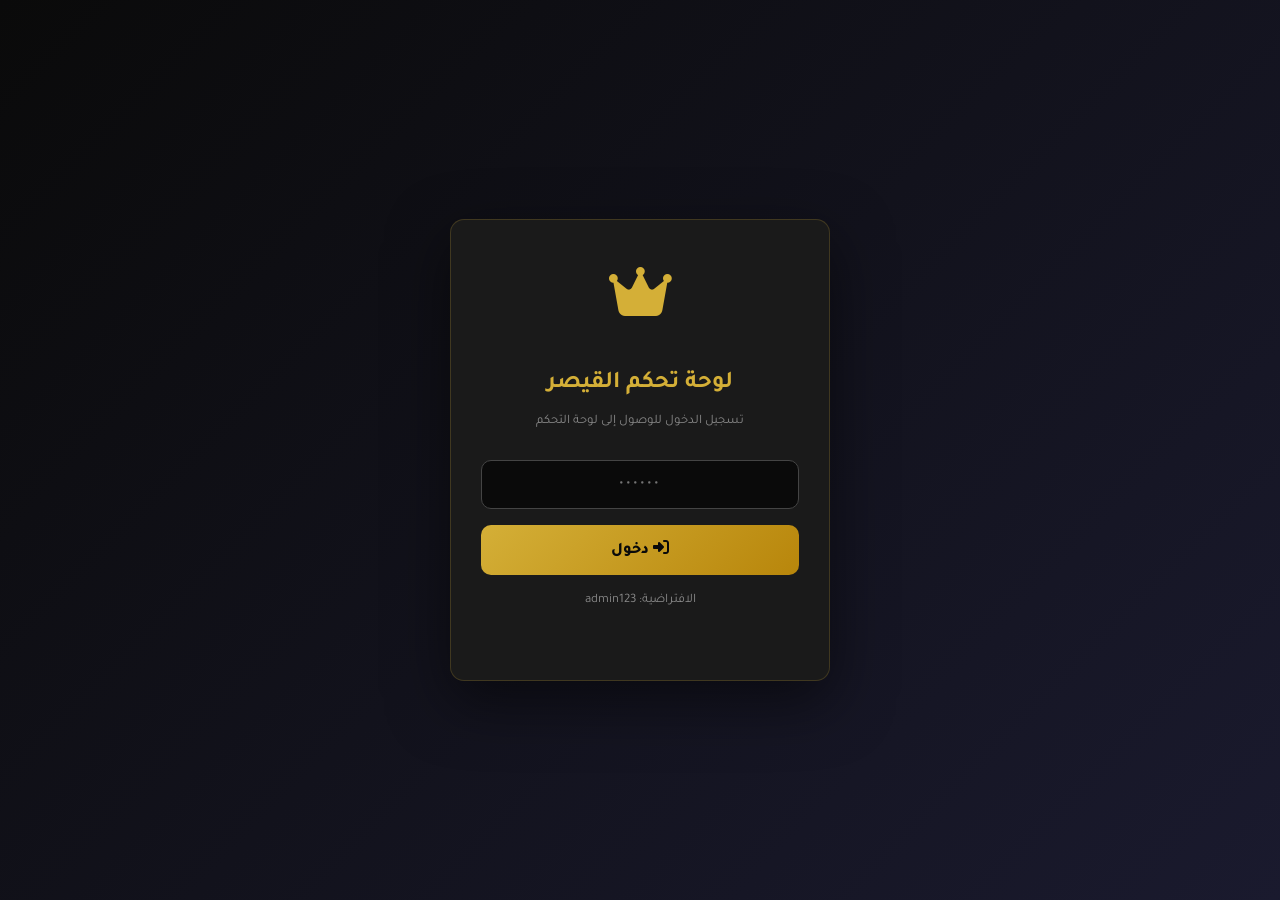
==== admin.html @ a93449b3 "إصلاح مشكلة التحميل والمسارات" ====
<!DOCTYPE html>
<html lang="ar" dir="rtl">
<head>
  <meta charset="UTF-8">
  <meta name="viewport" content="width=device-width, initial-scale=1.0, maximum-scale=1.0, user-scalable=no">
  <meta name="theme-color" content="#0a0a0a">
  <title>لوحة التحكم - مطعم القيصر</title>
  <link href="https://fonts.googleapis.com/css2?family=Tajawal:wght@400;500;700;800;900&display=swap" rel="stylesheet">
  <link rel="stylesheet" href="https://cdnjs.cloudflare.com/ajax/libs/font-awesome/6.5.0/css/all.min.css">
  <style>
    * { margin: 0; padding: 0; box-sizing: border-box; -webkit-tap-highlight-color: transparent; }
    :root { --gold: #D4AF37; --gold-light: #F4D03F; --gold-dark: #B8860B; --black: #0a0a0a; --black-light: #121212; --black-card: #1a1a1a; --black-hover: #1e1e1e; --gray: #888; --gray-dark: #444; --gray-light: #ccc; --white: #f5f5f5; --danger: #e74c3c; --success: #27ae60; --info: #3498db; --radius: 14px; --radius-sm: 10px; --transition: all 0.3s ease; }
    body { font-family: 'Tajawal', sans-serif; background: var(--black); color: var(--white); min-height: 100vh; line-height: 1.6; }

    /* Login */
    .login-screen { position: fixed; inset: 0; background: linear-gradient(135deg, var(--black) 0%, #1a1a2e 100%); display: flex; align-items: center; justify-content: center; z-index: 99999; }
    .login-box { background: var(--black-card); padding: 40px 30px; border-radius: var(--radius); border: 1px solid rgba(212,175,55,0.2); width: 90%; max-width: 380px; text-align: center; box-shadow: 0 20px 60px rgba(0,0,0,0.5); }
    .login-box .logo-icon { font-size: 56px; color: var(--gold); margin-bottom: 16px; }
    .login-box h2 { color: var(--gold); font-size: 24px; margin-bottom: 8px; }
    .login-box p { color: var(--gray); font-size: 13px; margin-bottom: 28px; }
    .login-box input { width: 100%; padding: 14px 16px; border-radius: var(--radius-sm); border: 1px solid var(--gray-dark); background: var(--black); color: var(--white); font-family: inherit; font-size: 16px; margin-bottom: 16px; text-align: center; letter-spacing: 2px; }
    .login-box input:focus { outline: none; border-color: var(--gold); box-shadow: 0 0 0 3px rgba(212,175,55,0.2); }
    .login-box button { width: 100%; padding: 14px; border-radius: var(--radius-sm); background: linear-gradient(135deg, var(--gold), var(--gold-dark)); color: var(--black); border: none; font-family: inherit; font-size: 16px; font-weight: 800; cursor: pointer; transition: var(--transition); }
    .login-box button:hover { transform: translateY(-2px); box-shadow: 0 8px 25px rgba(212,175,55,0.3); }
    .login-error { color: var(--danger); margin-top: 12px; font-size: 13px; display: none; }
    .login-hint { color: var(--gray-dark); font-size: 12px; margin-top: 16px; }

    /* Layout */
    .admin-layout { display: none; }
    .admin-layout.active { display: block; }

    /* Sidebar */
    .sidebar { width: 260px; background: var(--black-light); min-height: 100vh; position: fixed; right: 0; top: 0; z-index: 100; border-left: 1px solid rgba(212,175,55,0.1); overflow-y: auto; transition: transform 0.3s; }
    .sidebar-header { padding: 24px 20px; border-bottom: 1px solid rgba(212,175,55,0.1); display: flex; align-items: center; gap: 12px; }
    .sidebar-header i { font-size: 32px; color: var(--gold); }
    .sidebar-header h3 { color: var(--gold); font-size: 18px; }
    .sidebar-header span { color: var(--gray); font-size: 11px; }
    .sidebar-menu { padding: 12px 0; }
    .sidebar-menu a { display: flex; align-items: center; gap: 12px; padding: 12px 20px; color: var(--gray); text-decoration: none; font-size: 14px; font-weight: 600; border-right: 3px solid transparent; transition: var(--transition); }
    .sidebar-menu a:hover, .sidebar-menu a.active { background: var(--black-card); color: var(--gold); border-right-color: var(--gold); }
    .sidebar-menu a i { width: 22px; text-align: center; }

    /* Main */
    .main-content { margin-right: 260px; min-height: 100vh; }
    .top-bar { background: var(--black-light); padding: 16px 24px; display: flex; align-items: center; justify-content: space-between; border-bottom: 1px solid rgba(212,175,55,0.1); position: sticky; top: 0; z-index: 50; }
    .top-bar h1 { font-size: 20px; color: var(--gold); display: flex; align-items: center; gap: 10px; }
    .top-actions { display: flex; gap: 8px; }
    .top-actions button { width: 38px; height: 38px; border-radius: 10px; background: var(--black-card); border: 1px solid var(--gray-dark); color: var(--gray); font-size: 15px; cursor: pointer; transition: var(--transition); display: flex; align-items: center; justify-content: center; }
    .top-actions button:hover { border-color: var(--gold); color: var(--gold); }
    .mobile-toggle { display: none; }
    .content-area { padding: 24px; max-width: 1000px; }

    /* Stats */
    .stats-grid { display: grid; grid-template-columns: repeat(auto-fit, minmax(180px, 1fr)); gap: 16px; margin-bottom: 24px; }
    .stat-card { background: var(--black-card); border-radius: var(--radius); padding: 20px; border: 1px solid rgba(212,175,55,0.08); display: flex; align-items: center; gap: 14px; }
    .stat-icon { width: 48px; height: 48px; border-radius: 12px; display: flex; align-items: center; justify-content: center; font-size: 22px; }
    .stat-icon.gold { background: rgba(212,175,55,0.1); color: var(--gold); }
    .stat-icon.green { background: rgba(39,174,96,0.1); color: var(--success); }
    .stat-icon.blue { background: rgba(52,152,219,0.1); color: var(--info); }
    .stat-icon.red { background: rgba(231,76,60,0.1); color: var(--danger); }
    .stat-info h4 { font-size: 12px; color: var(--gray); font-weight: 500; }
    .stat-info p { font-size: 26px; font-weight: 800; color: var(--white); }

    /* Panels */
    .panel { background: var(--black-card); border-radius: var(--radius); border: 1px solid rgba(212,175,55,0.08); margin-bottom: 20px; overflow: hidden; }
    .panel-header { padding: 18px 20px; border-bottom: 1px solid rgba(212,175,55,0.1); display: flex; align-items: center; justify-content: space-between; }
    .panel-header h3 { font-size: 16px; font-weight: 800; color: var(--gold); display: flex; align-items: center; gap: 10px; }
    .panel-body { padding: 20px; }

    /* Buttons */
    .btn { padding: 10px 20px; border-radius: var(--radius-sm); font-family: inherit; font-size: 14px; font-weight: 700; cursor: pointer; border: none; display: inline-flex; align-items: center; gap: 8px; transition: var(--transition); }
    .btn-gold { background: linear-gradient(135deg, var(--gold), var(--gold-dark)); color: var(--black); }
    .btn-gold:hover { transform: translateY(-2px); box-shadow: 0 8px 20px rgba(212,175,55,0.3); }
    .btn-dark { background: var(--black-hover); color: var(--white); border: 1px solid var(--gray-dark); }
    .btn-dark:hover { border-color: var(--gold); color: var(--gold); }
    .btn-danger { background: rgba(231,76,60,0.15); color: var(--danger); }
    .btn-danger:hover { background: var(--danger); color: var(--white); }
    .btn-sm { padding: 8px 14px; font-size: 13px; }

    /* Forms */
    .form-group { margin-bottom: 16px; }
    .form-group label { display: block; font-size: 12px; font-weight: 700; color: var(--gold); margin-bottom: 6px; }
    .form-group input, .form-group textarea, .form-group select {
      width: 100%; padding: 12px 14px; border-radius: var(--radius-sm); border: 1px solid var(--gray-dark);
      background: var(--black); color: var(--white); font-family: inherit; font-size: 14px; transition: var(--transition);
    }
    .form-group input:focus, .form-group textarea:focus, .form-group select:focus { outline: none; border-color: var(--gold); box-shadow: 0 0 0 3px rgba(212,175,55,0.15); }
    .form-group textarea { min-height: 80px; resize: vertical; }
    .form-row { display: grid; grid-template-columns: 1fr 1fr; gap: 14px; }

    /* Tables */
    .table-wrap { overflow-x: auto; }
    table { width: 100%; border-collapse: collapse; }
    th, td { padding: 12px 14px; text-align: right; border-bottom: 1px solid rgba(212,175,55,0.08); font-size: 13px; }
    th { background: var(--black-hover); color: var(--gold); font-weight: 700; font-size: 12px; text-transform: uppercase; }
    tr:hover td { background: rgba(212,175,55,0.03); }
    .item-img { width: 40px; height: 40px; border-radius: 8px; background: var(--black-hover); display: flex; align-items: center; justify-content: center; color: var(--gray-dark); }
    .badge { padding: 3px 10px; border-radius: 20px; font-size: 11px; font-weight: 700; }
    .badge-on { background: rgba(39,174,96,0.15); color: var(--success); }
    .badge-off { background: rgba(231,76,60,0.15); color: var(--danger); }

    /* Tabs */
    .tabs { display: flex; gap: 4px; border-bottom: 1px solid var(--gray-dark); margin-bottom: 20px; }
    .tab-btn { padding: 10px 20px; background: none; border: none; font-family: inherit; font-size: 14px; font-weight: 700; color: var(--gray); cursor: pointer; border-bottom: 2px solid transparent; margin-bottom: -1px; transition: var(--transition); }
    .tab-btn.active { color: var(--gold); border-bottom-color: var(--gold); }
    .tab-content { display: none; }
    .tab-content.active { display: block; }

    /* Toggle */
    .toggle-wrap { display: flex; align-items: center; gap: 10px; }
    .toggle { width: 44px; height: 24px; background: var(--gray-dark); border-radius: 12px; position: relative; cursor: pointer; transition: var(--transition); }
    .toggle::after { content: ''; position: absolute; width: 20px; height: 20px; background: var(--white); border-radius: 50%; top: 2px; right: 2px; transition: var(--transition); }
    .toggle.active { background: var(--success); }
    .toggle.active::after { right: 22px; }

    /* Modal */
    .modal-overlay { position: fixed; inset: 0; background: rgba(0,0,0,0.8); backdrop-filter: blur(4px); z-index: 200; display: none; align-items: center; justify-content: center; padding: 20px; }
    .modal-overlay.active { display: flex; }
    .modal-box { background: var(--black-card); border-radius: var(--radius); width: 90%; max-width: 550px; max-height: 90vh; overflow-y: auto; border: 1px solid rgba(212,175,55,0.15); animation: modalIn 0.3s ease; }
    @keyframes modalIn { from { transform: scale(0.95); opacity: 0; } to { transform: scale(1); opacity: 1; } }
    .modal-header { padding: 18px 20px; border-bottom: 1px solid rgba(212,175,55,0.1); display: flex; align-items: center; justify-content: space-between; }
    .modal-header h3 { font-size: 16px; color: var(--gold); }
    .modal-close { background: none; border: none; color: var(--gray); font-size: 18px; cursor: pointer; }
    .modal-body { padding: 20px; }
    .modal-footer { padding: 16px 20px; border-top: 1px solid rgba(212,175,55,0.1); display: flex; justify-content: flex-end; gap: 10px; }

    /* Search */
    .search-box { position: relative; margin-bottom: 16px; }
    .search-box input { width: 100%; padding: 12px 14px 12px 40px; border-radius: var(--radius-sm); border: 1px solid var(--gray-dark); background: var(--black); color: var(--white); font-family: inherit; font-size: 14px; }
    .search-box i { position: absolute; left: 14px; top: 50%; transform: translateY(-50%); color: var(--gray-dark); }

    /* Toast */
    .toast-container { position: fixed; top: 20px; left: 20px; right: 20px; z-index: 9999; display: flex; flex-direction: column; gap: 8px; }
    .toast { background: var(--black-card); border: 1px solid var(--gold); border-radius: var(--radius-sm); padding: 14px 18px; display: flex; align-items: center; gap: 10px; font-size: 14px; font-weight: 600; animation: toastIn 0.3s ease; }
    .toast.error { border-color: var(--danger); }
    .toast.success { border-color: var(--success); }
    @keyframes toastIn { from { transform: translateY(-20px); opacity: 0; } to { transform: translateY(0); opacity: 1; } }

    /* Empty */
    .empty-state { text-align: center; padding: 50px 20px; color: var(--gray-dark); }
    .empty-state i { font-size: 48px; margin-bottom: 12px; }

    /* Responsive */
    @media (max-width: 768px) {
      .sidebar { transform: translateX(100%); }
      .sidebar.open { transform: translateX(0); }
      .main-content { margin-right: 0; }
      .mobile-toggle { display: flex; }
      .form-row { grid-template-columns: 1fr; }
      .stats-grid { grid-template-columns: 1fr 1fr; }
      .content-area { padding: 16px; }
    }
  </style>
</head>
<body>
  <!-- Login -->
  <div class="login-screen" id="loginScreen">
    <div class="login-box">
      <div class="logo-icon"><i class="fas fa-crown"></i></div>
      <h2>لوحة تحكم القيصر</h2>
      <p>تسجيل الدخول للوصول إلى لوحة التحكم</p>
      <input type="password" id="adminPassword" placeholder="••••••" onkeypress="if(event.key==='Enter')doLogin()">
      <button onclick="doLogin()"><i class="fas fa-sign-in-alt"></i> دخول</button>
      <p class="login-error" id="loginError">كلمة المرور غير صحيحة</p>
      <p class="login-hint">الافتراضية: admin123</p>
    </div>
  </div>

  <!-- Admin Layout -->
  <div class="admin-layout" id="adminLayout">
    <aside class="sidebar" id="sidebar">
      <div class="sidebar-header">
        <i class="fas fa-crown"></i>
        <div>
          <h3>القيصر</h3>
          <span>لوحة التحكم</span>
        </div>
      </div>
      <nav class="sidebar-menu">
        <a href="#" class="active" onclick="showSection('dashboard', this)"><i class="fas fa-tachometer-alt"></i> الرئيسية</a>
        <a href="#" onclick="showSection('menu', this)"><i class="fas fa-utensils"></i> إدارة القائمة</a>
        <a href="#" onclick="showSection('categories', this)"><i class="fas fa-tags"></i> التصنيفات</a>
        <a href="#" onclick="showSection('offers', this)"><i class="fas fa-fire"></i> العروض</a>
        <a href="#" onclick="showSection('zones', this)"><i class="fas fa-map-marker-alt"></i> المناطق والتوصيل</a>
        <a href="#" onclick="showSection('settings', this)"><i class="fas fa-cog"></i> إعدادات الموقع</a>
        <a href="./index.html" target="_blank"><i class="fas fa-eye"></i> معاينة الموقع</a>
        <a href="#" onclick="logout()" style="color:var(--danger)"><i class="fas fa-sign-out-alt"></i> تسجيل الخروج</a>
      </nav>
    </aside>

    <main class="main-content">
      <div class="top-bar">
        <h1 id="page-title"><i class="fas fa-tachometer-alt"></i> لوحة التحكم</h1>
        <div class="top-actions">
          <button class="mobile-toggle" onclick="toggleSidebar()"><i class="fas fa-bars"></i></button>
          <button onclick="exportData()" title="تصدير"><i class="fas fa-download"></i></button>
          <button onclick="importData()" title="استيراد"><i class="fas fa-upload"></i></button>
          <button onclick="resetData()" title="إعادة تعيين"><i class="fas fa-redo"></i></button>
        </div>
      </div>

      <div class="content-area">
        <!-- Dashboard -->
        <div id="dashboard-section" class="section-content">
          <div class="stats-grid">
            <div class="stat-card"><div class="stat-icon gold"><i class="fas fa-utensils"></i></div><div class="stat-info"><h4>الأصناف</h4><p id="stat-items">0</p></div></div>
            <div class="stat-card"><div class="stat-icon green"><i class="fas fa-tags"></i></div><div class="stat-info"><h4>التصنيفات</h4><p id="stat-cats">0</p></div></div>
            <div class="stat-card"><div class="stat-icon blue"><i class="fas fa-fire"></i></div><div class="stat-info"><h4>العروض</h4><p id="stat-offers">0</p></div></div>
            <div class="stat-card"><div class="stat-icon red"><i class="fas fa-map-marker-alt"></i></div><div class="stat-info"><h4>المناطق</h4><p id="stat-zones">0</p></div></div>
          </div>
          <div class="panel">
            <div class="panel-header"><h3><i class="fas fa-info-circle"></i> معلومات سريعة</h3></div>
            <div class="panel-body">
              <p style="color:var(--gray-light);line-height:2">
                مرحباً بك في لوحة تحكم <strong style="color:var(--gold)">مطعم القيصر</strong>! 👑<br><br>
                • أضف أصنافك مع الصور والأسعار<br>
                • حدد مناطق التوصيل وكلفتها<br>
                • أنشئ عروضاً خاصة للزبائن<br>
                • صدر نسخة احتياطية قبل أي تعديل كبير<br><br>
                <span style="color:var(--gray);font-size:12px">جميع البيانات تُحفظ في المتصفح (localStorage)</span>
              </p>
            </div>
          </div>
        </div>

        <!-- Menu -->
        <div id="menu-section" class="section-content" style="display:none">
          <div class="panel">
            <div class="panel-header">
              <h3><i class="fas fa-utensils"></i> إدارة القائمة</h3>
              <button class="btn btn-gold btn-sm" onclick="openItemModal()"><i class="fas fa-plus"></i> إضافة صنف</button>
            </div>
            <div class="panel-body">
              <div class="search-box"><i class="fas fa-search"></i><input type="text" id="menuSearch" placeholder="ابحث في القائمة..." oninput="renderMenuTable()"></div>
              <div class="table-wrap"><table><thead><tr><th>#</th><th>الصورة</th><th>الاسم</th><th>التصنيف</th><th>السعر</th><th>الحالة</th><th>الإجراءات</th></tr></thead><tbody id="menuTableBody"></tbody></table></div>
              <div class="empty-state" id="menuEmpty" style="display:none"><i class="fas fa-utensils"></i><h4>لا توجد أصناف</h4><p>اضغط "إضافة صنف" لبدء القائمة</p></div>
            </div>
          </div>
        </div>

        <!-- Categories -->
        <div id="categories-section" class="section-content" style="display:none">
          <div class="panel">
            <div class="panel-header">
              <h3><i class="fas fa-tags"></i> التصنيفات</h3>
              <button class="btn btn-gold btn-sm" onclick="openCategoryModal()"><i class="fas fa-plus"></i> إضافة</button>
            </div>
            <div class="panel-body">
              <div class="table-wrap"><table><thead><tr><th>#</th><th>الاسم</th><th>الأيقونة</th><th>الأصناف</th><th>الإجراءات</th></tr></thead><tbody id="categoriesTableBody"></tbody></table></div>
            </div>
          </div>
        </div>

        <!-- Offers -->
        <div id="offers-section" class="section-content" style="display:none">
          <div class="panel">
            <div class="panel-header">
              <h3><i class="fas fa-fire"></i> العروض الخاصة</h3>
              <button class="btn btn-gold btn-sm" onclick="openOfferModal()"><i class="fas fa-plus"></i> إضافة عرض</button>
            </div>
            <div class="panel-body">
              <div class="table-wrap"><table><thead><tr><th>#</th><th>الصورة</th><th>العنوان</th><th>السعر</th><th>الحالة</th><th>الإجراءات</th></tr></thead><tbody id="offersTableBody"></tbody></table></div>
              <div class="empty-state" id="offersEmpty" style="display:none"><i class="fas fa-fire"></i><h4>لا توجد عروض</h4></div>
            </div>
          </div>
        </div>

        <!-- Zones -->
        <div id="zones-section" class="section-content" style="display:none">
          <div class="panel">
            <div class="panel-header">
              <h3><i class="fas fa-map-marker-alt"></i> مناطق التوصيل</h3>
              <button class="btn btn-gold btn-sm" onclick="openZoneModal()"><i class="fas fa-plus"></i> إضافة منطقة</button>
            </div>
            <div class="panel-body">
              <div class="form-group" style="margin-bottom:20px">
                <label>حالة التوصيل</label>
                <div class="toggle-wrap">
                  <div class="toggle" id="deliveryToggleBtn" onclick="toggleDelivery()"></div>
                  <span id="deliveryStatusText">التفعيل/الإيقاف</span>
                </div>
              </div>
              <div class="table-wrap"><table><thead><tr><th>#</th><th>المنطقة</th><th>كلفة التوصيل</th><th>الإجراءات</th></tr></thead><tbody id="zonesTableBody"></tbody></table></div>
            </div>
          </div>
        </div>

        <!-- Settings -->
        <div id="settings-section" class="section-content" style="display:none">
          <div class="panel">
            <div class="panel-header"><h3><i class="fas fa-cog"></i> إعدادات الموقع</h3></div>
            <div class="panel-body">
              <div class="tabs">
                <button class="tab-btn active" onclick="showTab('general', this)">عام</button>
                <button class="tab-btn" onclick="showTab('contact', this)">التواصل</button>
                <button class="tab-btn" onclick="showTab('social', this)">مواقع التواصل</button>
                <button class="tab-btn" onclick="showTab('security', this)">الأمان</button>
              </div>
              <div id="tab-general" class="tab-content active">
                <div class="form-row">
                  <div class="form-group"><label>اسم المطعم</label><input type="text" id="site-name"></div>
                  <div class="form-group"><label>العنوان الفرعي</label><input type="text" id="site-subtitle"></div>
                </div>
                <div class="form-group"><label>وصف المطعم</label><textarea id="site-desc"></textarea></div>
                <div class="form-group"><label>نص شريط التنبيه</label><input type="text" id="site-alert"></div>
                <div class="form-row">
                  <div class="form-group"><label>العنوان</label><input type="text" id="site-address"></div>
                  <div class="form-group"><label>ساعات العمل</label><input type="text" id="site-hours"></div>
                </div>
              </div>
              <div id="tab-contact" class="tab-content">
                <div class="form-row">
                  <div class="form-group"><label>رقم الهاتف</label><input type="tel" id="site-phone"></div>
                  <div class="form-group"><label>رقم واتساب</label><input type="tel" id="site-whatsapp"></div>
                </div>
                <div class="form-group"><label>رقم ثانوي</label><input type="tel" id="site-phone2"></div>
                <div class="form-group"><label>البريد الإلكتروني</label><input type="email" id="site-email"></div>
              </div>
              <div id="tab-social" class="tab-content">
                <div class="form-group"><label><i class="fab fa-facebook"></i> فيسبوك</label><input type="url" id="social-facebook"></div>
                <div class="form-group"><label><i class="fab fa-instagram"></i> انستغرام</label><input type="url" id="social-instagram"></div>
                <div class="form-group"><label><i class="fab fa-twitter"></i> تويتر</label><input type="url" id="social-twitter"></div>
                <div class="form-group"><label><i class="fab fa-tiktok"></i> تيك توك</label><input type="url" id="social-tiktok"></div>
                <div class="form-group"><label><i class="fab fa-snapchat"></i> سناب شات</label><input type="url" id="social-snapchat"></div>
                <div class="form-group"><label><i class="fab fa-youtube"></i> يوتيوب</label><input type="url" id="social-youtube"></div>
              </div>
              <div id="tab-security" class="tab-content">
                <div class="form-group"><label>تغيير كلمة المرور</label><input type="password" id="new-password" placeholder="كلمة المرور الجديدة"></div>
                <div class="form-group"><label>تأكيد كلمة المرور</label><input type="password" id="confirm-password" placeholder="تأكيد كلمة المرور"></div>
              </div>
              <div style="margin-top:20px"><button class="btn btn-gold" onclick="saveSettings()"><i class="fas fa-save"></i> حفظ الإعدادات</button></div>
            </div>
          </div>
        </div>
      </div>
    </main>
  </div>

  <!-- Item Modal -->
  <div class="modal-overlay" id="itemModal">
    <div class="modal-box">
      <div class="modal-header"><h3 id="itemModalTitle"><i class="fas fa-plus"></i> إضافة صنف</h3><button class="modal-close" onclick="closeItemModal()"><i class="fas fa-times"></i></button></div>
      <div class="modal-body">
        <input type="hidden" id="item-id">
        <div class="form-row">
          <div class="form-group"><label>اسم الصنف *</label><input type="text" id="item-name"></div>
          <div class="form-group"><label>السعر (ل.س) *</label><input type="number" id="item-price" min="0"></div>
        </div>
        <div class="form-group"><label>التصنيف *</label><select id="item-category"><option value="">اختر التصنيف</option></select></div>
        <div class="form-group"><label>الوصف</label><textarea id="item-desc"></textarea></div>
        <div class="form-group"><label>رابط الصورة</label><input type="text" id="item-image" placeholder="images/dish.jpg أو رابط URL"></div>
        <div class="form-group"><label class="toggle-wrap"><div class="toggle active" id="item-active-toggle" onclick="this.classList.toggle('active')"></div><span>متاح للبيع</span></label></div>
      </div>
      <div class="modal-footer"><button class="btn btn-dark" onclick="closeItemModal()">إلغاء</button><button class="btn btn-gold" onclick="saveItem()"><i class="fas fa-save"></i> حفظ</button></div>
    </div>
  </div>

  <!-- Category Modal -->
  <div class="modal-overlay" id="categoryModal">
    <div class="modal-box" style="max-width:420px">
      <div class="modal-header"><h3 id="catModalTitle"><i class="fas fa-plus"></i> إضافة تصنيف</h3><button class="modal-close" onclick="closeCategoryModal()"><i class="fas fa-times"></i></button></div>
      <div class="modal-body">
        <input type="hidden" id="cat-id">
        <div class="form-group"><label>اسم التصنيف *</label><input type="text" id="cat-name"></div>
        <div class="form-group"><label>أيقونة FontAwesome</label><input type="text" id="cat-icon" placeholder="مثال: fa-utensils"></div>
      </div>
      <div class="modal-footer"><button class="btn btn-dark" onclick="closeCategoryModal()">إلغاء</button><button class="btn btn-gold" onclick="saveCategory()"><i class="fas fa-save"></i> حفظ</button></div>
    </div>
  </div>

  <!-- Offer Modal -->
  <div class="modal-overlay" id="offerModal">
    <div class="modal-box">
      <div class="modal-header"><h3 id="offerModalTitle"><i class="fas fa-plus"></i> إضافة عرض</h3><button class="modal-close" onclick="closeOfferModal()"><i class="fas fa-times"></i></button></div>
      <div class="modal-body">
        <input type="hidden" id="offer-id">
        <div class="form-group"><label>عنوان العرض *</label><input type="text" id="offer-title"></div>
        <div class="form-group"><label>الوصف</label><textarea id="offer-desc"></textarea></div>
        <div class="form-row">
          <div class="form-group"><label>السعر الجديد (ل.س) *</label><input type="number" id="offer-price" min="0"></div>
          <div class="form-group"><label>السعر القديم</label><input type="number" id="offer-oldprice" min="0"></div>
        </div>
        <div class="form-group"><label>رابط الصورة</label><input type="text" id="offer-image"></div>
        <div class="form-group"><label class="toggle-wrap"><div class="toggle active" id="offer-active-toggle" onclick="this.classList.toggle('active')"></div><span>عرض نشط</span></label></div>
      </div>
      <div class="modal-footer"><button class="btn btn-dark" onclick="closeOfferModal()">إلغاء</button><button class="btn btn-gold" onclick="saveOffer()"><i class="fas fa-save"></i> حفظ</button></div>
    </div>
  </div>

  <!-- Zone Modal -->
  <div class="modal-overlay" id="zoneModal">
    <div class="modal-box" style="max-width:420px">
      <div class="modal-header"><h3 id="zoneModalTitle"><i class="fas fa-plus"></i> إضافة منطقة</h3><button class="modal-close" onclick="closeZoneModal()"><i class="fas fa-times"></i></button></div>
      <div class="modal-body">
        <input type="hidden" id="zone-id">
        <div class="form-group"><label>اسم المنطقة *</label><input type="text" id="zone-name"></div>
        <div class="form-group"><label>كلفة التوصيل (ل.س) *</label><input type="number" id="zone-fee" min="0"></div>
      </div>
      <div class="modal-footer"><button class="btn btn-dark" onclick="closeZoneModal()">إلغاء</button><button class="btn btn-gold" onclick="saveZone()"><i class="fas fa-save"></i> حفظ</button></div>
    </div>
  </div>

  <div class="toast-container" id="toastContainer"></div>
  <script src="./js/admin.js"></script>
</body>
</html>
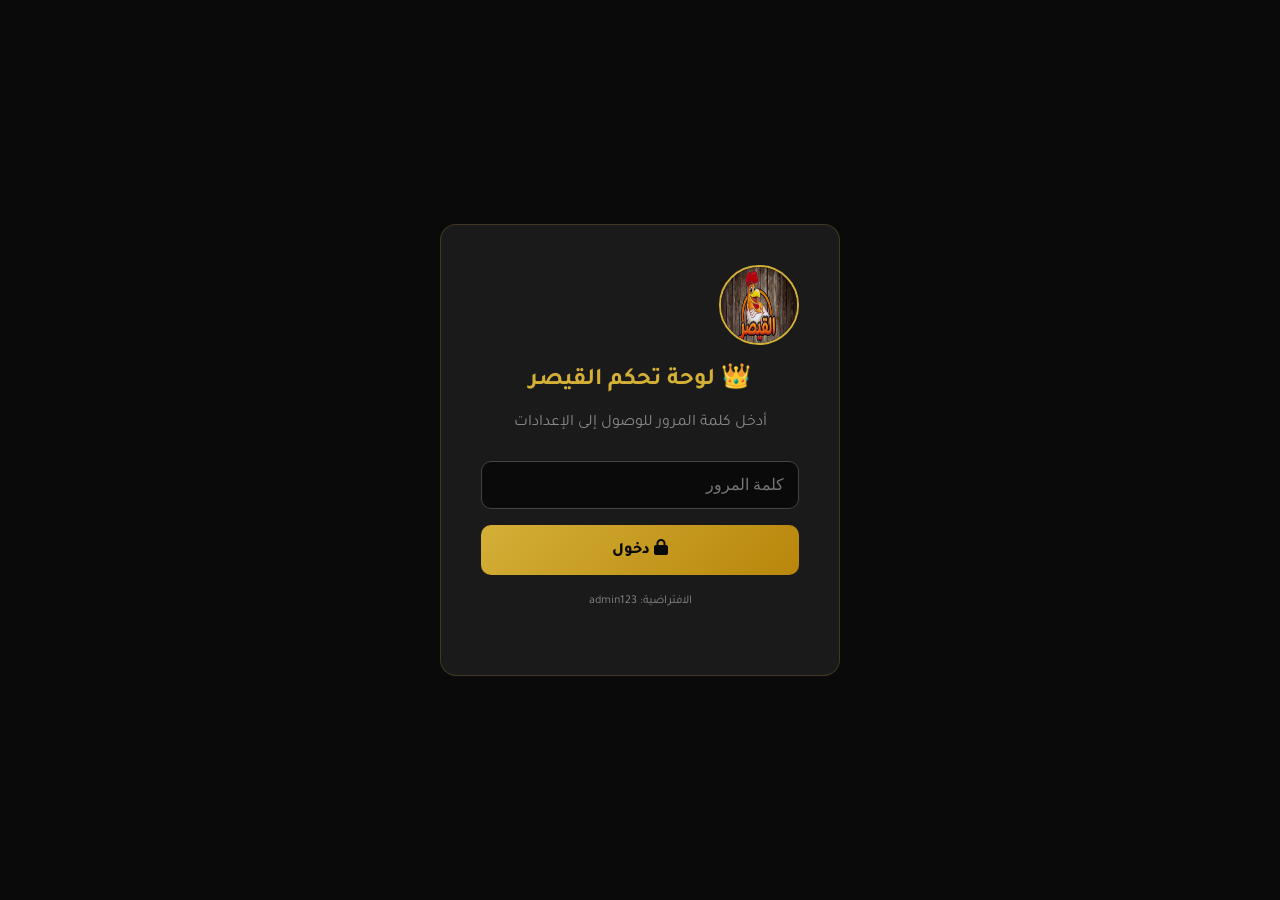
==== commit 6eac0cd2: "إصلاحات شاملة - نسخة نهائية" ====
--- a/admin.html
+++ b/admin.html
@@ -3,404 +3,312 @@
 <head>
   <meta charset="UTF-8">
   <meta name="viewport" content="width=device-width, initial-scale=1.0, maximum-scale=1.0, user-scalable=no">
-  <meta name="theme-color" content="#0a0a0a">
   <title>لوحة التحكم - مطعم القيصر</title>
+  <link rel="manifest" href="./manifest.json">
+  <link rel="icon" type="image/png" href="./images/logo.png">
   <link href="https://fonts.googleapis.com/css2?family=Tajawal:wght@400;500;700;800;900&display=swap" rel="stylesheet">
-  <link rel="stylesheet" href="https://cdnjs.cloudflare.com/ajax/libs/font-awesome/6.5.0/css/all.min.css">
-  <style>
-    * { margin: 0; padding: 0; box-sizing: border-box; -webkit-tap-highlight-color: transparent; }
-    :root { --gold: #D4AF37; --gold-light: #F4D03F; --gold-dark: #B8860B; --black: #0a0a0a; --black-light: #121212; --black-card: #1a1a1a; --black-hover: #1e1e1e; --gray: #888; --gray-dark: #444; --gray-light: #ccc; --white: #f5f5f5; --danger: #e74c3c; --success: #27ae60; --info: #3498db; --radius: 14px; --radius-sm: 10px; --transition: all 0.3s ease; }
-    body { font-family: 'Tajawal', sans-serif; background: var(--black); color: var(--white); min-height: 100vh; line-height: 1.6; }
-
-    /* Login */
-    .login-screen { position: fixed; inset: 0; background: linear-gradient(135deg, var(--black) 0%, #1a1a2e 100%); display: flex; align-items: center; justify-content: center; z-index: 99999; }
-    .login-box { background: var(--black-card); padding: 40px 30px; border-radius: var(--radius); border: 1px solid rgba(212,175,55,0.2); width: 90%; max-width: 380px; text-align: center; box-shadow: 0 20px 60px rgba(0,0,0,0.5); }
-    .login-box .logo-icon { font-size: 56px; color: var(--gold); margin-bottom: 16px; }
-    .login-box h2 { color: var(--gold); font-size: 24px; margin-bottom: 8px; }
-    .login-box p { color: var(--gray); font-size: 13px; margin-bottom: 28px; }
-    .login-box input { width: 100%; padding: 14px 16px; border-radius: var(--radius-sm); border: 1px solid var(--gray-dark); background: var(--black); color: var(--white); font-family: inherit; font-size: 16px; margin-bottom: 16px; text-align: center; letter-spacing: 2px; }
-    .login-box input:focus { outline: none; border-color: var(--gold); box-shadow: 0 0 0 3px rgba(212,175,55,0.2); }
-    .login-box button { width: 100%; padding: 14px; border-radius: var(--radius-sm); background: linear-gradient(135deg, var(--gold), var(--gold-dark)); color: var(--black); border: none; font-family: inherit; font-size: 16px; font-weight: 800; cursor: pointer; transition: var(--transition); }
-    .login-box button:hover { transform: translateY(-2px); box-shadow: 0 8px 25px rgba(212,175,55,0.3); }
-    .login-error { color: var(--danger); margin-top: 12px; font-size: 13px; display: none; }
-    .login-hint { color: var(--gray-dark); font-size: 12px; margin-top: 16px; }
-
-    /* Layout */
-    .admin-layout { display: none; }
-    .admin-layout.active { display: block; }
-
-    /* Sidebar */
-    .sidebar { width: 260px; background: var(--black-light); min-height: 100vh; position: fixed; right: 0; top: 0; z-index: 100; border-left: 1px solid rgba(212,175,55,0.1); overflow-y: auto; transition: transform 0.3s; }
-    .sidebar-header { padding: 24px 20px; border-bottom: 1px solid rgba(212,175,55,0.1); display: flex; align-items: center; gap: 12px; }
-    .sidebar-header i { font-size: 32px; color: var(--gold); }
-    .sidebar-header h3 { color: var(--gold); font-size: 18px; }
-    .sidebar-header span { color: var(--gray); font-size: 11px; }
-    .sidebar-menu { padding: 12px 0; }
-    .sidebar-menu a { display: flex; align-items: center; gap: 12px; padding: 12px 20px; color: var(--gray); text-decoration: none; font-size: 14px; font-weight: 600; border-right: 3px solid transparent; transition: var(--transition); }
-    .sidebar-menu a:hover, .sidebar-menu a.active { background: var(--black-card); color: var(--gold); border-right-color: var(--gold); }
-    .sidebar-menu a i { width: 22px; text-align: center; }
-
-    /* Main */
-    .main-content { margin-right: 260px; min-height: 100vh; }
-    .top-bar { background: var(--black-light); padding: 16px 24px; display: flex; align-items: center; justify-content: space-between; border-bottom: 1px solid rgba(212,175,55,0.1); position: sticky; top: 0; z-index: 50; }
-    .top-bar h1 { font-size: 20px; color: var(--gold); display: flex; align-items: center; gap: 10px; }
-    .top-actions { display: flex; gap: 8px; }
-    .top-actions button { width: 38px; height: 38px; border-radius: 10px; background: var(--black-card); border: 1px solid var(--gray-dark); color: var(--gray); font-size: 15px; cursor: pointer; transition: var(--transition); display: flex; align-items: center; justify-content: center; }
-    .top-actions button:hover { border-color: var(--gold); color: var(--gold); }
-    .mobile-toggle { display: none; }
-    .content-area { padding: 24px; max-width: 1000px; }
-
-    /* Stats */
-    .stats-grid { display: grid; grid-template-columns: repeat(auto-fit, minmax(180px, 1fr)); gap: 16px; margin-bottom: 24px; }
-    .stat-card { background: var(--black-card); border-radius: var(--radius); padding: 20px; border: 1px solid rgba(212,175,55,0.08); display: flex; align-items: center; gap: 14px; }
-    .stat-icon { width: 48px; height: 48px; border-radius: 12px; display: flex; align-items: center; justify-content: center; font-size: 22px; }
-    .stat-icon.gold { background: rgba(212,175,55,0.1); color: var(--gold); }
-    .stat-icon.green { background: rgba(39,174,96,0.1); color: var(--success); }
-    .stat-icon.blue { background: rgba(52,152,219,0.1); color: var(--info); }
-    .stat-icon.red { background: rgba(231,76,60,0.1); color: var(--danger); }
-    .stat-info h4 { font-size: 12px; color: var(--gray); font-weight: 500; }
-    .stat-info p { font-size: 26px; font-weight: 800; color: var(--white); }
-
-    /* Panels */
-    .panel { background: var(--black-card); border-radius: var(--radius); border: 1px solid rgba(212,175,55,0.08); margin-bottom: 20px; overflow: hidden; }
-    .panel-header { padding: 18px 20px; border-bottom: 1px solid rgba(212,175,55,0.1); display: flex; align-items: center; justify-content: space-between; }
-    .panel-header h3 { font-size: 16px; font-weight: 800; color: var(--gold); display: flex; align-items: center; gap: 10px; }
-    .panel-body { padding: 20px; }
-
-    /* Buttons */
-    .btn { padding: 10px 20px; border-radius: var(--radius-sm); font-family: inherit; font-size: 14px; font-weight: 700; cursor: pointer; border: none; display: inline-flex; align-items: center; gap: 8px; transition: var(--transition); }
-    .btn-gold { background: linear-gradient(135deg, var(--gold), var(--gold-dark)); color: var(--black); }
-    .btn-gold:hover { transform: translateY(-2px); box-shadow: 0 8px 20px rgba(212,175,55,0.3); }
-    .btn-dark { background: var(--black-hover); color: var(--white); border: 1px solid var(--gray-dark); }
-    .btn-dark:hover { border-color: var(--gold); color: var(--gold); }
-    .btn-danger { background: rgba(231,76,60,0.15); color: var(--danger); }
-    .btn-danger:hover { background: var(--danger); color: var(--white); }
-    .btn-sm { padding: 8px 14px; font-size: 13px; }
-
-    /* Forms */
-    .form-group { margin-bottom: 16px; }
-    .form-group label { display: block; font-size: 12px; font-weight: 700; color: var(--gold); margin-bottom: 6px; }
-    .form-group input, .form-group textarea, .form-group select {
-      width: 100%; padding: 12px 14px; border-radius: var(--radius-sm); border: 1px solid var(--gray-dark);
-      background: var(--black); color: var(--white); font-family: inherit; font-size: 14px; transition: var(--transition);
-    }
-    .form-group input:focus, .form-group textarea:focus, .form-group select:focus { outline: none; border-color: var(--gold); box-shadow: 0 0 0 3px rgba(212,175,55,0.15); }
-    .form-group textarea { min-height: 80px; resize: vertical; }
-    .form-row { display: grid; grid-template-columns: 1fr 1fr; gap: 14px; }
-
-    /* Tables */
-    .table-wrap { overflow-x: auto; }
-    table { width: 100%; border-collapse: collapse; }
-    th, td { padding: 12px 14px; text-align: right; border-bottom: 1px solid rgba(212,175,55,0.08); font-size: 13px; }
-    th { background: var(--black-hover); color: var(--gold); font-weight: 700; font-size: 12px; text-transform: uppercase; }
-    tr:hover td { background: rgba(212,175,55,0.03); }
-    .item-img { width: 40px; height: 40px; border-radius: 8px; background: var(--black-hover); display: flex; align-items: center; justify-content: center; color: var(--gray-dark); }
-    .badge { padding: 3px 10px; border-radius: 20px; font-size: 11px; font-weight: 700; }
-    .badge-on { background: rgba(39,174,96,0.15); color: var(--success); }
-    .badge-off { background: rgba(231,76,60,0.15); color: var(--danger); }
-
-    /* Tabs */
-    .tabs { display: flex; gap: 4px; border-bottom: 1px solid var(--gray-dark); margin-bottom: 20px; }
-    .tab-btn { padding: 10px 20px; background: none; border: none; font-family: inherit; font-size: 14px; font-weight: 700; color: var(--gray); cursor: pointer; border-bottom: 2px solid transparent; margin-bottom: -1px; transition: var(--transition); }
-    .tab-btn.active { color: var(--gold); border-bottom-color: var(--gold); }
-    .tab-content { display: none; }
-    .tab-content.active { display: block; }
-
-    /* Toggle */
-    .toggle-wrap { display: flex; align-items: center; gap: 10px; }
-    .toggle { width: 44px; height: 24px; background: var(--gray-dark); border-radius: 12px; position: relative; cursor: pointer; transition: var(--transition); }
-    .toggle::after { content: ''; position: absolute; width: 20px; height: 20px; background: var(--white); border-radius: 50%; top: 2px; right: 2px; transition: var(--transition); }
-    .toggle.active { background: var(--success); }
-    .toggle.active::after { right: 22px; }
-
-    /* Modal */
-    .modal-overlay { position: fixed; inset: 0; background: rgba(0,0,0,0.8); backdrop-filter: blur(4px); z-index: 200; display: none; align-items: center; justify-content: center; padding: 20px; }
-    .modal-overlay.active { display: flex; }
-    .modal-box { background: var(--black-card); border-radius: var(--radius); width: 90%; max-width: 550px; max-height: 90vh; overflow-y: auto; border: 1px solid rgba(212,175,55,0.15); animation: modalIn 0.3s ease; }
-    @keyframes modalIn { from { transform: scale(0.95); opacity: 0; } to { transform: scale(1); opacity: 1; } }
-    .modal-header { padding: 18px 20px; border-bottom: 1px solid rgba(212,175,55,0.1); display: flex; align-items: center; justify-content: space-between; }
-    .modal-header h3 { font-size: 16px; color: var(--gold); }
-    .modal-close { background: none; border: none; color: var(--gray); font-size: 18px; cursor: pointer; }
-    .modal-body { padding: 20px; }
-    .modal-footer { padding: 16px 20px; border-top: 1px solid rgba(212,175,55,0.1); display: flex; justify-content: flex-end; gap: 10px; }
-
-    /* Search */
-    .search-box { position: relative; margin-bottom: 16px; }
-    .search-box input { width: 100%; padding: 12px 14px 12px 40px; border-radius: var(--radius-sm); border: 1px solid var(--gray-dark); background: var(--black); color: var(--white); font-family: inherit; font-size: 14px; }
-    .search-box i { position: absolute; left: 14px; top: 50%; transform: translateY(-50%); color: var(--gray-dark); }
-
-    /* Toast */
-    .toast-container { position: fixed; top: 20px; left: 20px; right: 20px; z-index: 9999; display: flex; flex-direction: column; gap: 8px; }
-    .toast { background: var(--black-card); border: 1px solid var(--gold); border-radius: var(--radius-sm); padding: 14px 18px; display: flex; align-items: center; gap: 10px; font-size: 14px; font-weight: 600; animation: toastIn 0.3s ease; }
-    .toast.error { border-color: var(--danger); }
-    .toast.success { border-color: var(--success); }
-    @keyframes toastIn { from { transform: translateY(-20px); opacity: 0; } to { transform: translateY(0); opacity: 1; } }
-
-    /* Empty */
-    .empty-state { text-align: center; padding: 50px 20px; color: var(--gray-dark); }
-    .empty-state i { font-size: 48px; margin-bottom: 12px; }
-
-    /* Responsive */
-    @media (max-width: 768px) {
-      .sidebar { transform: translateX(100%); }
-      .sidebar.open { transform: translateX(0); }
-      .main-content { margin-right: 0; }
-      .mobile-toggle { display: flex; }
-      .form-row { grid-template-columns: 1fr; }
-      .stats-grid { grid-template-columns: 1fr 1fr; }
-      .content-area { padding: 16px; }
-    }
-  </style>
+  <link rel="stylesheet" href="https://cdnjs.cloudflare.com/ajax/libs/font-awesome/6.4.0/css/all.min.css">
+  <link rel="stylesheet" href="./css/style.css">
 </head>
 <body>
-  <!-- Login -->
-  <div class="login-screen" id="loginScreen">
-    <div class="login-box">
-      <div class="logo-icon"><i class="fas fa-crown"></i></div>
-      <h2>لوحة تحكم القيصر</h2>
-      <p>تسجيل الدخول للوصول إلى لوحة التحكم</p>
-      <input type="password" id="adminPassword" placeholder="••••••" onkeypress="if(event.key==='Enter')doLogin()">
-      <button onclick="doLogin()"><i class="fas fa-sign-in-alt"></i> دخول</button>
-      <p class="login-error" id="loginError">كلمة المرور غير صحيحة</p>
-      <p class="login-hint">الافتراضية: admin123</p>
-    </div>
-  </div>
-
-  <!-- Admin Layout -->
-  <div class="admin-layout" id="adminLayout">
-    <aside class="sidebar" id="sidebar">
-      <div class="sidebar-header">
-        <i class="fas fa-crown"></i>
-        <div>
-          <h3>القيصر</h3>
-          <span>لوحة التحكم</span>
-        </div>
-      </div>
-      <nav class="sidebar-menu">
-        <a href="#" class="active" onclick="showSection('dashboard', this)"><i class="fas fa-tachometer-alt"></i> الرئيسية</a>
-        <a href="#" onclick="showSection('menu', this)"><i class="fas fa-utensils"></i> إدارة القائمة</a>
-        <a href="#" onclick="showSection('categories', this)"><i class="fas fa-tags"></i> التصنيفات</a>
-        <a href="#" onclick="showSection('offers', this)"><i class="fas fa-fire"></i> العروض</a>
-        <a href="#" onclick="showSection('zones', this)"><i class="fas fa-map-marker-alt"></i> المناطق والتوصيل</a>
-        <a href="#" onclick="showSection('settings', this)"><i class="fas fa-cog"></i> إعدادات الموقع</a>
-        <a href="./index.html" target="_blank"><i class="fas fa-eye"></i> معاينة الموقع</a>
-        <a href="#" onclick="logout()" style="color:var(--danger)"><i class="fas fa-sign-out-alt"></i> تسجيل الخروج</a>
-      </nav>
-    </aside>
-
-    <main class="main-content">
-      <div class="top-bar">
-        <h1 id="page-title"><i class="fas fa-tachometer-alt"></i> لوحة التحكم</h1>
-        <div class="top-actions">
-          <button class="mobile-toggle" onclick="toggleSidebar()"><i class="fas fa-bars"></i></button>
-          <button onclick="exportData()" title="تصدير"><i class="fas fa-download"></i></button>
-          <button onclick="importData()" title="استيراد"><i class="fas fa-upload"></i></button>
-          <button onclick="resetData()" title="إعادة تعيين"><i class="fas fa-redo"></i></button>
-        </div>
-      </div>
-
-      <div class="content-area">
-        <!-- Dashboard -->
-        <div id="dashboard-section" class="section-content">
-          <div class="stats-grid">
-            <div class="stat-card"><div class="stat-icon gold"><i class="fas fa-utensils"></i></div><div class="stat-info"><h4>الأصناف</h4><p id="stat-items">0</p></div></div>
-            <div class="stat-card"><div class="stat-icon green"><i class="fas fa-tags"></i></div><div class="stat-info"><h4>التصنيفات</h4><p id="stat-cats">0</p></div></div>
-            <div class="stat-card"><div class="stat-icon blue"><i class="fas fa-fire"></i></div><div class="stat-info"><h4>العروض</h4><p id="stat-offers">0</p></div></div>
-            <div class="stat-card"><div class="stat-icon red"><i class="fas fa-map-marker-alt"></i></div><div class="stat-info"><h4>المناطق</h4><p id="stat-zones">0</p></div></div>
-          </div>
-          <div class="panel">
-            <div class="panel-header"><h3><i class="fas fa-info-circle"></i> معلومات سريعة</h3></div>
-            <div class="panel-body">
-              <p style="color:var(--gray-light);line-height:2">
-                مرحباً بك في لوحة تحكم <strong style="color:var(--gold)">مطعم القيصر</strong>! 👑<br><br>
-                • أضف أصنافك مع الصور والأسعار<br>
-                • حدد مناطق التوصيل وكلفتها<br>
-                • أنشئ عروضاً خاصة للزبائن<br>
-                • صدر نسخة احتياطية قبل أي تعديل كبير<br><br>
-                <span style="color:var(--gray);font-size:12px">جميع البيانات تُحفظ في المتصفح (localStorage)</span>
-              </p>
-            </div>
-          </div>
-        </div>
-
-        <!-- Menu -->
-        <div id="menu-section" class="section-content" style="display:none">
-          <div class="panel">
-            <div class="panel-header">
-              <h3><i class="fas fa-utensils"></i> إدارة القائمة</h3>
-              <button class="btn btn-gold btn-sm" onclick="openItemModal()"><i class="fas fa-plus"></i> إضافة صنف</button>
-            </div>
-            <div class="panel-body">
-              <div class="search-box"><i class="fas fa-search"></i><input type="text" id="menuSearch" placeholder="ابحث في القائمة..." oninput="renderMenuTable()"></div>
-              <div class="table-wrap"><table><thead><tr><th>#</th><th>الصورة</th><th>الاسم</th><th>التصنيف</th><th>السعر</th><th>الحالة</th><th>الإجراءات</th></tr></thead><tbody id="menuTableBody"></tbody></table></div>
-              <div class="empty-state" id="menuEmpty" style="display:none"><i class="fas fa-utensils"></i><h4>لا توجد أصناف</h4><p>اضغط "إضافة صنف" لبدء القائمة</p></div>
-            </div>
-          </div>
-        </div>
-
-        <!-- Categories -->
-        <div id="categories-section" class="section-content" style="display:none">
-          <div class="panel">
-            <div class="panel-header">
-              <h3><i class="fas fa-tags"></i> التصنيفات</h3>
-              <button class="btn btn-gold btn-sm" onclick="openCategoryModal()"><i class="fas fa-plus"></i> إضافة</button>
-            </div>
-            <div class="panel-body">
-              <div class="table-wrap"><table><thead><tr><th>#</th><th>الاسم</th><th>الأيقونة</th><th>الأصناف</th><th>الإجراءات</th></tr></thead><tbody id="categoriesTableBody"></tbody></table></div>
-            </div>
-          </div>
-        </div>
-
-        <!-- Offers -->
-        <div id="offers-section" class="section-content" style="display:none">
-          <div class="panel">
-            <div class="panel-header">
-              <h3><i class="fas fa-fire"></i> العروض الخاصة</h3>
-              <button class="btn btn-gold btn-sm" onclick="openOfferModal()"><i class="fas fa-plus"></i> إضافة عرض</button>
-            </div>
-            <div class="panel-body">
-              <div class="table-wrap"><table><thead><tr><th>#</th><th>الصورة</th><th>العنوان</th><th>السعر</th><th>الحالة</th><th>الإجراءات</th></tr></thead><tbody id="offersTableBody"></tbody></table></div>
-              <div class="empty-state" id="offersEmpty" style="display:none"><i class="fas fa-fire"></i><h4>لا توجد عروض</h4></div>
-            </div>
-          </div>
-        </div>
-
-        <!-- Zones -->
-        <div id="zones-section" class="section-content" style="display:none">
-          <div class="panel">
-            <div class="panel-header">
-              <h3><i class="fas fa-map-marker-alt"></i> مناطق التوصيل</h3>
-              <button class="btn btn-gold btn-sm" onclick="openZoneModal()"><i class="fas fa-plus"></i> إضافة منطقة</button>
-            </div>
-            <div class="panel-body">
-              <div class="form-group" style="margin-bottom:20px">
-                <label>حالة التوصيل</label>
-                <div class="toggle-wrap">
-                  <div class="toggle" id="deliveryToggleBtn" onclick="toggleDelivery()"></div>
-                  <span id="deliveryStatusText">التفعيل/الإيقاف</span>
-                </div>
-              </div>
-              <div class="table-wrap"><table><thead><tr><th>#</th><th>المنطقة</th><th>كلفة التوصيل</th><th>الإجراءات</th></tr></thead><tbody id="zonesTableBody"></tbody></table></div>
-            </div>
-          </div>
-        </div>
-
-        <!-- Settings -->
-        <div id="settings-section" class="section-content" style="display:none">
-          <div class="panel">
-            <div class="panel-header"><h3><i class="fas fa-cog"></i> إعدادات الموقع</h3></div>
-            <div class="panel-body">
-              <div class="tabs">
-                <button class="tab-btn active" onclick="showTab('general', this)">عام</button>
-                <button class="tab-btn" onclick="showTab('contact', this)">التواصل</button>
-                <button class="tab-btn" onclick="showTab('social', this)">مواقع التواصل</button>
-                <button class="tab-btn" onclick="showTab('security', this)">الأمان</button>
-              </div>
-              <div id="tab-general" class="tab-content active">
-                <div class="form-row">
-                  <div class="form-group"><label>اسم المطعم</label><input type="text" id="site-name"></div>
-                  <div class="form-group"><label>العنوان الفرعي</label><input type="text" id="site-subtitle"></div>
-                </div>
-                <div class="form-group"><label>وصف المطعم</label><textarea id="site-desc"></textarea></div>
-                <div class="form-group"><label>نص شريط التنبيه</label><input type="text" id="site-alert"></div>
-                <div class="form-row">
-                  <div class="form-group"><label>العنوان</label><input type="text" id="site-address"></div>
-                  <div class="form-group"><label>ساعات العمل</label><input type="text" id="site-hours"></div>
-                </div>
-              </div>
-              <div id="tab-contact" class="tab-content">
-                <div class="form-row">
-                  <div class="form-group"><label>رقم الهاتف</label><input type="tel" id="site-phone"></div>
-                  <div class="form-group"><label>رقم واتساب</label><input type="tel" id="site-whatsapp"></div>
-                </div>
-                <div class="form-group"><label>رقم ثانوي</label><input type="tel" id="site-phone2"></div>
-                <div class="form-group"><label>البريد الإلكتروني</label><input type="email" id="site-email"></div>
-              </div>
-              <div id="tab-social" class="tab-content">
-                <div class="form-group"><label><i class="fab fa-facebook"></i> فيسبوك</label><input type="url" id="social-facebook"></div>
-                <div class="form-group"><label><i class="fab fa-instagram"></i> انستغرام</label><input type="url" id="social-instagram"></div>
-                <div class="form-group"><label><i class="fab fa-twitter"></i> تويتر</label><input type="url" id="social-twitter"></div>
-                <div class="form-group"><label><i class="fab fa-tiktok"></i> تيك توك</label><input type="url" id="social-tiktok"></div>
-                <div class="form-group"><label><i class="fab fa-snapchat"></i> سناب شات</label><input type="url" id="social-snapchat"></div>
-                <div class="form-group"><label><i class="fab fa-youtube"></i> يوتيوب</label><input type="url" id="social-youtube"></div>
-              </div>
-              <div id="tab-security" class="tab-content">
-                <div class="form-group"><label>تغيير كلمة المرور</label><input type="password" id="new-password" placeholder="كلمة المرور الجديدة"></div>
-                <div class="form-group"><label>تأكيد كلمة المرور</label><input type="password" id="confirm-password" placeholder="تأكيد كلمة المرور"></div>
-              </div>
-              <div style="margin-top:20px"><button class="btn btn-gold" onclick="saveSettings()"><i class="fas fa-save"></i> حفظ الإعدادات</button></div>
-            </div>
-          </div>
-        </div>
-      </div>
-    </main>
-  </div>
-
-  <!-- Item Modal -->
-  <div class="modal-overlay" id="itemModal">
-    <div class="modal-box">
-      <div class="modal-header"><h3 id="itemModalTitle"><i class="fas fa-plus"></i> إضافة صنف</h3><button class="modal-close" onclick="closeItemModal()"><i class="fas fa-times"></i></button></div>
-      <div class="modal-body">
-        <input type="hidden" id="item-id">
-        <div class="form-row">
-          <div class="form-group"><label>اسم الصنف *</label><input type="text" id="item-name"></div>
-          <div class="form-group"><label>السعر (ل.س) *</label><input type="number" id="item-price" min="0"></div>
-        </div>
-        <div class="form-group"><label>التصنيف *</label><select id="item-category"><option value="">اختر التصنيف</option></select></div>
-        <div class="form-group"><label>الوصف</label><textarea id="item-desc"></textarea></div>
-        <div class="form-group"><label>رابط الصورة</label><input type="text" id="item-image" placeholder="images/dish.jpg أو رابط URL"></div>
-        <div class="form-group"><label class="toggle-wrap"><div class="toggle active" id="item-active-toggle" onclick="this.classList.toggle('active')"></div><span>متاح للبيع</span></label></div>
-      </div>
-      <div class="modal-footer"><button class="btn btn-dark" onclick="closeItemModal()">إلغاء</button><button class="btn btn-gold" onclick="saveItem()"><i class="fas fa-save"></i> حفظ</button></div>
-    </div>
-  </div>
-
-  <!-- Category Modal -->
-  <div class="modal-overlay" id="categoryModal">
-    <div class="modal-box" style="max-width:420px">
-      <div class="modal-header"><h3 id="catModalTitle"><i class="fas fa-plus"></i> إضافة تصنيف</h3><button class="modal-close" onclick="closeCategoryModal()"><i class="fas fa-times"></i></button></div>
-      <div class="modal-body">
-        <input type="hidden" id="cat-id">
-        <div class="form-group"><label>اسم التصنيف *</label><input type="text" id="cat-name"></div>
-        <div class="form-group"><label>أيقونة FontAwesome</label><input type="text" id="cat-icon" placeholder="مثال: fa-utensils"></div>
-      </div>
-      <div class="modal-footer"><button class="btn btn-dark" onclick="closeCategoryModal()">إلغاء</button><button class="btn btn-gold" onclick="saveCategory()"><i class="fas fa-save"></i> حفظ</button></div>
-    </div>
-  </div>
-
-  <!-- Offer Modal -->
-  <div class="modal-overlay" id="offerModal">
-    <div class="modal-box">
-      <div class="modal-header"><h3 id="offerModalTitle"><i class="fas fa-plus"></i> إضافة عرض</h3><button class="modal-close" onclick="closeOfferModal()"><i class="fas fa-times"></i></button></div>
-      <div class="modal-body">
-        <input type="hidden" id="offer-id">
-        <div class="form-group"><label>عنوان العرض *</label><input type="text" id="offer-title"></div>
-        <div class="form-group"><label>الوصف</label><textarea id="offer-desc"></textarea></div>
-        <div class="form-row">
-          <div class="form-group"><label>السعر الجديد (ل.س) *</label><input type="number" id="offer-price" min="0"></div>
-          <div class="form-group"><label>السعر القديم</label><input type="number" id="offer-oldprice" min="0"></div>
-        </div>
-        <div class="form-group"><label>رابط الصورة</label><input type="text" id="offer-image"></div>
-        <div class="form-group"><label class="toggle-wrap"><div class="toggle active" id="offer-active-toggle" onclick="this.classList.toggle('active')"></div><span>عرض نشط</span></label></div>
-      </div>
-      <div class="modal-footer"><button class="btn btn-dark" onclick="closeOfferModal()">إلغاء</button><button class="btn btn-gold" onclick="saveOffer()"><i class="fas fa-save"></i> حفظ</button></div>
-    </div>
-  </div>
-
-  <!-- Zone Modal -->
-  <div class="modal-overlay" id="zoneModal">
-    <div class="modal-box" style="max-width:420px">
-      <div class="modal-header"><h3 id="zoneModalTitle"><i class="fas fa-plus"></i> إضافة منطقة</h3><button class="modal-close" onclick="closeZoneModal()"><i class="fas fa-times"></i></button></div>
-      <div class="modal-body">
-        <input type="hidden" id="zone-id">
-        <div class="form-group"><label>اسم المنطقة *</label><input type="text" id="zone-name"></div>
-        <div class="form-group"><label>كلفة التوصيل (ل.س) *</label><input type="number" id="zone-fee" min="0"></div>
-      </div>
-      <div class="modal-footer"><button class="btn btn-dark" onclick="closeZoneModal()">إلغاء</button><button class="btn btn-gold" onclick="saveZone()"><i class="fas fa-save"></i> حفظ</button></div>
-    </div>
-  </div>
-
-  <div class="toast-container" id="toastContainer"></div>
-  <script src="./js/admin.js"></script>
+
+<!-- Login Screen -->
+<div id="loginScreen" class="login-screen">
+  <div class="login-box">
+    <img src="./images/logo.png" alt="القيصر" style="width:80px;height:80px;border-radius:50%;border:2px solid #D4AF37;margin-bottom:16px;">
+    <h2>👑 لوحة تحكم القيصر</h2>
+    <p>أدخل كلمة المرور للوصول إلى الإعدادات</p>
+    <input type="password" id="adminPassword" placeholder="كلمة المرور" onkeydown="if(event.key==='Enter')doLogin()">
+    <button onclick="doLogin()"><i class="fas fa-lock"></i> دخول</button>
+    <div id="loginError" class="login-error">كلمة المرور غير صحيحة</div>
+    <p style="margin-top:16px;font-size:12px;color:#888;">الافتراضية: admin123</p>
+  </div>
+</div>
+
+<!-- Admin Layout -->
+<div id="adminLayout" class="admin-layout">
+  <!-- Mobile Menu Toggle -->
+  <button class="menu-toggle" onclick="toggleSidebar()"><i class="fas fa-bars"></i></button>
+
+  <!-- Sidebar -->
+  <aside id="sidebar" class="sidebar">
+    <div class="sidebar-logo">
+      <img src="./images/logo.png" alt="القيصر">
+      <h3>القيصر</h3>
+    </div>
+    <ul class="sidebar-menu">
+      <li><a href="#" class="active" onclick="showSection('dashboard', this)"><i class="fas fa-tachometer-alt"></i> لوحة التحكم</a></li>
+      <li><a href="#" onclick="showSection('menu', this)"><i class="fas fa-utensils"></i> إدارة القائمة</a></li>
+      <li><a href="#" onclick="showSection('categories', this)"><i class="fas fa-tags"></i> التصنيفات</a></li>
+      <li><a href="#" onclick="showSection('offers', this)"><i class="fas fa-fire"></i> العروض</a></li>
+      <li><a href="#" onclick="showSection('zones', this)"><i class="fas fa-map-marker-alt"></i> المناطق</a></li>
+      <li><a href="#" onclick="showSection('settings', this)"><i class="fas fa-cog"></i> الإعدادات</a></li>
+      <li style="margin-top:20px;border-top:1px solid #333;padding-top:10px;"><a href="#" onclick="exportData()"><i class="fas fa-download"></i> تصدير النسخة</a></li>
+      <li><a href="#" onclick="importData()"><i class="fas fa-upload"></i> استيراد النسخة</a></li>
+      <li><a href="#" style="color:#e74c3c;" onclick="resetData()"><i class="fas fa-trash-alt"></i> إعادة التعيين</a></li>
+      <li><a href="#" onclick="logout()"><i class="fas fa-sign-out-alt"></i> خروج</a></li>
+    </ul>
+  </aside>
+
+  <!-- Main Content -->
+  <main class="main-content">
+    <div class="page-header">
+      <h2 id="page-title"><i class="fas fa-tachometer-alt"></i> لوحة التحكم</h2>
+    </div>
+
+    <!-- Dashboard -->
+    <div id="dashboard-section" class="section-content">
+      <div class="stats-grid">
+        <div class="stat-card">
+          <h3 id="stat-items">0</h3>
+          <p>صنف في القائمة</p>
+        </div>
+        <div class="stat-card">
+          <h3 id="stat-cats">0</h3>
+          <p>تصنيف</p>
+        </div>
+        <div class="stat-card">
+          <h3 id="stat-offers">0</h3>
+          <p>عرض خاص</p>
+        </div>
+        <div class="stat-card">
+          <h3 id="stat-zones">0</h3>
+          <p>منطقة توصيل</p>
+        </div>
+      </div>
+      <div style="background:var(--black-card);border-radius:16px;padding:20px;border:1px solid rgba(212,175,55,0.1);">
+        <h3 style="color:var(--gold);margin-bottom:12px;"><i class="fas fa-info-circle"></i> نصائح سريعة</h3>
+        <ul style="color:var(--gray);font-size:14px;line-height:2;">
+          <li>أضف أصنافك مع الصور والأسعار من قسم "إدارة القائمة"</li>
+          <li>حدد مناطق التوصيل وكلفتها من قسم "المناطق"</li>
+          <li>أنشئ عروضاً خاصة للزبائن من قسم "العروض"</li>
+          <li>صدّر نسخة احتياطية قبل أي تعديل كبير</li>
+          <li>جميع البيانات تُحفظ في المتصفح (localStorage)</li>
+        </ul>
+      </div>
+    </div>
+
+    <!-- Menu -->
+    <div id="menu-section" class="section-content" style="display:none;">
+      <div style="display:flex;gap:10px;margin-bottom:16px;flex-wrap:wrap;">
+        <input type="text" id="menuSearch" placeholder="🔍 ابحث في القائمة..." oninput="renderMenuTable()" style="flex:1;min-width:200px;padding:12px 16px;border-radius:10px;border:1px solid var(--gray-dark);background:var(--black);color:var(--white);font-family:inherit;">
+        <button class="btn btn-primary" onclick="openItemModal()"><i class="fas fa-plus"></i> إضافة صنف</button>
+      </div>
+      <div class="table-wrap">
+        <table>
+          <thead>
+            <tr>
+              <th>#</th>
+              <th>الصورة</th>
+              <th>الاسم</th>
+              <th>التصنيف</th>
+              <th>السعر</th>
+              <th>الحالة</th>
+              <th>إجراءات</th>
+            </tr>
+          </thead>
+          <tbody id="menuTableBody"></tbody>
+        </table>
+      </div>
+      <div id="menuEmpty" class="empty-state" style="display:none;">
+        <i class="fas fa-utensils"></i>
+        <h4>لا توجد أصناف</h4>
+        <p>أضف صنفاً جديداً للبدء</p>
+      </div>
+    </div>
+
+    <!-- Categories -->
+    <div id="categories-section" class="section-content" style="display:none;">
+      <div style="margin-bottom:16px;">
+        <button class="btn btn-primary" onclick="openCategoryModal()"><i class="fas fa-plus"></i> إضافة تصنيف</button>
+      </div>
+      <div class="table-wrap">
+        <table>
+          <thead>
+            <tr><th>#</th><th>الاسم</th><th>الأيقونة</th><th>الأصناف</th><th>إجراءات</th></tr>
+          </thead>
+          <tbody id="categoriesTableBody"></tbody>
+        </table>
+      </div>
+    </div>
+
+    <!-- Offers -->
+    <div id="offers-section" class="section-content" style="display:none;">
+      <div style="margin-bottom:16px;">
+        <button class="btn btn-primary" onclick="openOfferModal()"><i class="fas fa-plus"></i> إضافة عرض</button>
+      </div>
+      <div class="table-wrap">
+        <table>
+          <thead>
+            <tr><th>#</th><th>الصورة</th><th>العنوان</th><th>السعر</th><th>الحالة</th><th>إجراءات</th></tr>
+          </thead>
+          <tbody id="offersTableBody"></tbody>
+        </table>
+      </div>
+      <div id="offersEmpty" class="empty-state" style="display:none;">
+        <i class="fas fa-fire"></i>
+        <h4>لا توجد عروض</h4>
+        <p>أضف عرضاً خاصاً للزبائن</p>
+      </div>
+    </div>
+
+    <!-- Zones -->
+    <div id="zones-section" class="section-content" style="display:none;">
+      <div style="display:flex;align-items:center;gap:12px;margin-bottom:16px;flex-wrap:wrap;">
+        <button class="btn btn-primary" onclick="openZoneModal()"><i class="fas fa-plus"></i> إضافة منطقة</button>
+        <div style="display:flex;align-items:center;gap:8px;margin-right:auto;">
+          <span id="deliveryStatusText">التوصيل مفعل ✅</span>
+          <div id="deliveryToggleBtn" class="toggle-switch active" onclick="toggleDelivery()"></div>
+        </div>
+      </div>
+      <div class="table-wrap">
+        <table>
+          <thead>
+            <tr><th>#</th><th>المنطقة</th><th>كلفة التوصيل</th><th>إجراءات</th></tr>
+          </thead>
+          <tbody id="zonesTableBody"></tbody>
+        </table>
+      </div>
+    </div>
+
+    <!-- Settings -->
+    <div id="settings-section" class="section-content" style="display:none;">
+      <div class="tabs">
+        <button class="tab-btn active" onclick="showTab('general', this)">عام</button>
+        <button class="tab-btn" onclick="showTab('contact', this)">التواصل</button>
+        <button class="tab-btn" onclick="showTab('social', this)">السوشال</button>
+        <button class="tab-btn" onclick="showTab('security', this)">الأمان</button>
+      </div>
+
+      <div id="tab-general" class="tab-content active">
+        <div class="form-group"><label>اسم المطعم</label><input type="text" id="site-name"></div>
+        <div class="form-group"><label>العنوان الفرعي</label><input type="text" id="site-subtitle"></div>
+        <div class="form-group"><label>الوصف</label><textarea id="site-desc"></textarea></div>
+        <div class="form-group"><label>نص شريط التنبيه</label><input type="text" id="site-alert"></div>
+        <div class="form-group"><label>ساعات العمل</label><input type="text" id="site-hours"></div>
+        <div class="form-group"><label>العنوان</label><input type="text" id="site-address"></div>
+      </div>
+
+      <div id="tab-contact" class="tab-content">
+        <div class="form-group"><label>الهاتف الرئيسي</label><input type="text" id="site-phone"></div>
+        <div class="form-group"><label>رقم الواتساب</label><input type="text" id="site-whatsapp"></div>
+        <div class="form-group"><label>الهاتف الثانوي</label><input type="text" id="site-phone2"></div>
+        <div class="form-group"><label>البريد الإلكتروني</label><input type="email" id="site-email"></div>
+      </div>
+
+      <div id="tab-social" class="tab-content">
+        <div class="form-group"><label>Facebook</label><input type="url" id="social-facebook"></div>
+        <div class="form-group"><label>Instagram</label><input type="url" id="social-instagram"></div>
+        <div class="form-group"><label>Twitter / X</label><input type="url" id="social-twitter"></div>
+        <div class="form-group"><label>TikTok</label><input type="url" id="social-tiktok"></div>
+        <div class="form-group"><label>Snapchat</label><input type="url" id="social-snapchat"></div>
+        <div class="form-group"><label>YouTube</label><input type="url" id="social-youtube"></div>
+      </div>
+
+      <div id="tab-security" class="tab-content">
+        <div class="form-group"><label>كلمة المرور الجديدة</label><input type="password" id="new-password" placeholder="اتركها فارغة إذا لم ترغب بالتغيير"></div>
+        <div class="form-group"><label>تأكيد كلمة المرور</label><input type="password" id="confirm-password"></div>
+      </div>
+
+      <button class="btn btn-primary" onclick="saveSettings()" style="margin-top:16px;"><i class="fas fa-save"></i> حفظ الإعدادات</button>
+    </div>
+  </main>
+</div>
+
+<!-- Item Modal -->
+<div id="itemModal" class="modal-overlay" onclick="if(event.target===this)closeItemModal();">
+  <div class="modal-box">
+    <h3 id="itemModalTitle"><i class="fas fa-plus"></i> إضافة صنف جديد</h3>
+    <input type="hidden" id="item-id">
+    <div class="form-group"><label>اسم الصنف *</label><input type="text" id="item-name"></div>
+    <div class="form-row">
+      <div class="form-group"><label>السعر (ل.س) *</label><input type="number" id="item-price" min="1"></div>
+      <div class="form-group"><label>التصنيف *</label><select id="item-category"><option value="">اختر التصنيف</option></select></div>
+    </div>
+    <div class="form-group"><label>الوصف</label><textarea id="item-desc"></textarea></div>
+    <div class="form-group">
+      <label>الصورة</label>
+      <input type="file" accept="image/*" onchange="handleImageUpload(this, 'item-preview', 'item-image')" style="display:none;" id="itemFileInput">
+      <label for="itemFileInput" class="image-upload-btn"><i class="fas fa-cloud-upload-alt"></i> اضغط لرفع صورة من الجوال</label>
+      <input type="hidden" id="item-image">
+      <img id="item-preview" class="image-preview-admin">
+    </div>
+    <div style="display:flex;align-items:center;gap:10px;margin-bottom:16px;">
+      <span>متاح للطلب</span>
+      <div id="item-active-toggle" class="toggle-switch active" onclick="this.classList.toggle('active')"></div>
+    </div>
+    <div style="display:flex;gap:10px;">
+      <button class="btn btn-primary" onclick="saveItem()" style="flex:1;"><i class="fas fa-save"></i> حفظ</button>
+      <button class="btn btn-dark" onclick="closeItemModal()" style="flex:1;"><i class="fas fa-times"></i> إلغاء</button>
+    </div>
+  </div>
+</div>
+
+<!-- Category Modal -->
+<div id="categoryModal" class="modal-overlay" onclick="if(event.target===this)closeCategoryModal();">
+  <div class="modal-box">
+    <h3 id="catModalTitle"><i class="fas fa-plus"></i> إضافة تصنيف</h3>
+    <input type="hidden" id="cat-id">
+    <div class="form-group"><label>اسم التصنيف *</label><input type="text" id="cat-name"></div>
+    <div class="form-group"><label>أيقونة FontAwesome (مثال: fa-tag)</label><input type="text" id="cat-icon" placeholder="fa-tag"></div>
+    <div style="display:flex;gap:10px;margin-top:20px;">
+      <button class="btn btn-primary" onclick="saveCategory()" style="flex:1;"><i class="fas fa-save"></i> حفظ</button>
+      <button class="btn btn-dark" onclick="closeCategoryModal()" style="flex:1;"><i class="fas fa-times"></i> إلغاء</button>
+    </div>
+  </div>
+</div>
+
+<!-- Offer Modal -->
+<div id="offerModal" class="modal-overlay" onclick="if(event.target===this)closeOfferModal();">
+  <div class="modal-box">
+    <h3 id="offerModalTitle"><i class="fas fa-plus"></i> إضافة عرض</h3>
+    <input type="hidden" id="offer-id">
+    <div class="form-group"><label>عنوان العرض *</label><input type="text" id="offer-title"></div>
+    <div class="form-group"><label>الوصف</label><textarea id="offer-desc"></textarea></div>
+    <div class="form-row">
+      <div class="form-group"><label>السعر الجديد (ل.س) *</label><input type="number" id="offer-price" min="1"></div>
+      <div class="form-group"><label>السعر القديم (ل.س)</label><input type="number" id="offer-oldprice" min="0"></div>
+    </div>
+    <div class="form-group">
+      <label>الصورة</label>
+      <input type="file" accept="image/*" onchange="handleImageUpload(this, 'offer-preview', 'offer-image')" style="display:none;" id="offerFileInput">
+      <label for="offerFileInput" class="image-upload-btn"><i class="fas fa-cloud-upload-alt"></i> اضغط لرفع صورة من الجوال</label>
+      <input type="hidden" id="offer-image">
+      <img id="offer-preview" class="image-preview-admin">
+    </div>
+    <div style="display:flex;align-items:center;gap:10px;margin-bottom:16px;">
+      <span>نشط</span>
+      <div id="offer-active-toggle" class="toggle-switch active" onclick="this.classList.toggle('active')"></div>
+    </div>
+    <div style="display:flex;gap:10px;">
+      <button class="btn btn-primary" onclick="saveOffer()" style="flex:1;"><i class="fas fa-save"></i> حفظ</button>
+      <button class="btn btn-dark" onclick="closeOfferModal()" style="flex:1;"><i class="fas fa-times"></i> إلغاء</button>
+    </div>
+  </div>
+</div>
+
+<!-- Zone Modal -->
+<div id="zoneModal" class="modal-overlay" onclick="if(event.target===this)closeZoneModal();">
+  <div class="modal-box">
+    <h3 id="zoneModalTitle"><i class="fas fa-plus"></i> إضافة منطقة</h3>
+    <input type="hidden" id="zone-id">
+    <div class="form-group"><label>اسم المنطقة *</label><input type="text" id="zone-name"></div>
+    <div class="form-group"><label>كلفة التوصيل (ل.س) *</label><input type="number" id="zone-fee" min="0"></div>
+    <div style="display:flex;gap:10px;margin-top:20px;">
+      <button class="btn btn-primary" onclick="saveZone()" style="flex:1;"><i class="fas fa-save"></i> حفظ</button>
+      <button class="btn btn-dark" onclick="closeZoneModal()" style="flex:1;"><i class="fas fa-times"></i> إلغاء</button>
+    </div>
+  </div>
+</div>
+
+<!-- Toast Container -->
+<div id="toastContainer" class="toast-container"></div>
+
+<!-- Firebase SDK (optional) -->
+<!-- <script src="https://www.gstatic.com/firebasejs/9.0.0/firebase-app-compat.js"></script> -->
+<!-- <script src="https://www.gstatic.com/firebasejs/9.0.0/firebase-firestore-compat.js"></script> -->
+<!-- <script> const firebaseConfig = { ... }; firebase.initializeApp(firebaseConfig); const db = firebase.firestore(); </script> -->
+
+<script src="./js/admin.js"></script>
 </body>
-</html>+</html>
--- a/css/style.css
+++ b/css/style.css
@@ -0,0 +1,764 @@
+/* ═══════════════════════════════════════════
+   مطعم القيصر - التصميم الملكي الفاخر v2.0
+   FIXED: Image placeholder hide on load
+   ═══════════════════════════════════════════ */
+
+/* ===== VARIABLES ===== */
+:root {
+  --gold: #D4AF37;
+  --gold-light: #F4D03F;
+  --gold-dark: #B8860B;
+  --gold-glow: rgba(212, 175, 55, 0.3);
+  --black: #0a0a0a;
+  --black-light: #121212;
+  --black-card: #1a1a1a;
+  --black-hover: #1e1e1e;
+  --gray: #888;
+  --gray-dark: #444;
+  --gray-light: #ccc;
+  --white: #f5f5f5;
+  --danger: #e74c3c;
+  --success: #27ae60;
+  --radius: 16px;
+  --radius-sm: 10px;
+  --shadow: 0 4px 20px rgba(0,0,0,0.5);
+  --shadow-gold: 0 0 20px rgba(212,175,55,0.15);
+  --transition: all 0.3s cubic-bezier(0.4, 0, 0.2, 1);
+}
+
+/* ===== RESET & BASE ===== */
+* { margin: 0; padding: 0; box-sizing: border-box; -webkit-tap-highlight-color: transparent; }
+html { scroll-behavior: smooth; }
+body {
+  font-family: 'Tajawal', -apple-system, BlinkMacSystemFont, sans-serif;
+  background: var(--black);
+  color: var(--white);
+  line-height: 1.7;
+  overflow-x: hidden;
+  -webkit-font-smoothing: antialiased;
+}
+img { max-width: 100%; display: block; }
+a { text-decoration: none; color: inherit; }
+button { font-family: inherit; cursor: pointer; border: none; background: none; }
+
+/* ===== CONTAINER ===== */
+.container { max-width: 600px; margin: 0 auto; padding: 0 16px; }
+
+/* ===== LOADING SCREEN ===== */
+.loading-screen {
+  position: fixed; inset: 0; background: var(--black);
+  display: flex; flex-direction: column; align-items: center; justify-content: center; z-index: 99999;
+  transition: opacity 0.5s ease, visibility 0.5s ease;
+}
+.loading-screen.hidden { opacity: 0; visibility: hidden; pointer-events: none; }
+.loading-screen img { width: 120px; height: 120px; object-fit: contain; margin-bottom: 24px; animation: pulse 2s ease-in-out infinite; }
+.loading-screen h2 { color: var(--gold); font-size: 28px; font-weight: 900; margin-bottom: 8px; }
+.loading-screen p { color: var(--gray); font-size: 14px; }
+.loading-bar { width: 200px; height: 3px; background: var(--gray-dark); border-radius: 3px; margin-top: 20px; overflow: hidden; }
+.loading-bar-inner { height: 100%; width: 0%; background: linear-gradient(90deg, var(--gold), var(--gold-light)); border-radius: 3px; animation: loadBar 1.5s ease forwards; }
+@keyframes loadBar { to { width: 100%; } }
+@keyframes pulse { 0%,100% { transform: scale(1); } 50% { transform: scale(1.05); } }
+
+/* ===== ALERT BAR ===== */
+.alert-bar {
+  background: linear-gradient(90deg, var(--gold-dark), var(--gold), var(--gold-dark));
+  color: var(--black);
+  padding: 10px 16px;
+  text-align: center;
+  font-size: 13px;
+  font-weight: 700;
+  position: sticky;
+  top: 0;
+  z-index: 1001;
+  display: flex;
+  align-items: center;
+  justify-content: center;
+  gap: 8px;
+}
+.alert-bar i { font-size: 14px; }
+.alert-bar .close-alert { margin-right: auto; font-size: 16px; cursor: pointer; opacity: 0.7; }
+.alert-bar .close-alert:hover { opacity: 1; }
+
+/* ===== HEADER ===== */
+.app-header {
+  background: linear-gradient(180deg, var(--black-light) 0%, var(--black) 100%);
+  padding: 16px 0;
+  text-align: center;
+  border-bottom: 1px solid rgba(212,175,55,0.1);
+  position: sticky;
+  top: 0;
+  z-index: 100;
+}
+.app-header .logo-wrap { display: flex; align-items: center; justify-content: center; gap: 12px; }
+.app-header .logo-wrap img { width: 56px; height: 56px; object-fit: contain; border-radius: 50%; border: 2px solid var(--gold); box-shadow: var(--shadow-gold); }
+.app-header .logo-text { text-align: right; }
+.app-header .logo-text h1 { font-size: 22px; font-weight: 900; color: var(--gold); letter-spacing: 1px; }
+.app-header .logo-text span { font-size: 12px; color: var(--gray); }
+
+/* ===== DELIVERY TOGGLE ===== */
+.delivery-toggle {
+  display: flex;
+  background: var(--black-card);
+  border-radius: var(--radius-sm);
+  padding: 4px;
+  margin: 16px 0;
+  border: 1px solid var(--gray-dark);
+}
+.delivery-toggle button {
+  flex: 1;
+  padding: 12px;
+  border-radius: 8px;
+  font-size: 14px;
+  font-weight: 700;
+  color: var(--gray);
+  transition: var(--transition);
+  display: flex;
+  align-items: center;
+  justify-content: center;
+  gap: 6px;
+}
+.delivery-toggle button.active {
+  background: linear-gradient(135deg, var(--gold), var(--gold-dark));
+  color: var(--black);
+  box-shadow: var(--shadow-gold);
+}
+
+/* ===== ZONE SELECTOR ===== */
+.zone-selector {
+  background: var(--black-card);
+  border-radius: var(--radius);
+  padding: 16px;
+  margin-bottom: 16px;
+  border: 1px solid rgba(212,175,55,0.15);
+}
+.zone-selector label {
+  display: block;
+  font-size: 13px;
+  font-weight: 700;
+  color: var(--gold);
+  margin-bottom: 8px;
+}
+.zone-selector select {
+  width: 100%;
+  padding: 14px 16px;
+  border-radius: var(--radius-sm);
+  border: 1px solid var(--gray-dark);
+  background: var(--black);
+  color: var(--white);
+  font-family: inherit;
+  font-size: 15px;
+  font-weight: 600;
+  appearance: none;
+  background-image: url("data:image/svg+xml,%3Csvg xmlns='http://www.w3.org/2000/svg' width='12' height='12' fill='%23D4AF37'%3E%3Cpath d='M6 9L1 4h10z'/%3E%3C/svg%3E");
+  background-repeat: no-repeat;
+  background-position: left 16px center;
+}
+.zone-selector select:focus { outline: none; border-color: var(--gold); }
+.zone-fee { display: flex; align-items: center; justify-content: space-between; margin-top: 12px; padding-top: 12px; border-top: 1px dashed var(--gray-dark); }
+.zone-fee span { font-size: 13px; color: var(--gray); }
+.zone-fee strong { font-size: 16px; color: var(--gold); }
+
+/* ===== CATEGORIES ===== */
+.categories-scroll {
+  display: flex;
+  gap: 10px;
+  overflow-x: auto;
+  padding: 4px 0 16px;
+  scrollbar-width: none;
+  -ms-overflow-style: none;
+}
+.categories-scroll::-webkit-scrollbar { display: none; }
+.cat-chip {
+  flex-shrink: 0;
+  padding: 10px 20px;
+  border-radius: 30px;
+  background: var(--black-card);
+  border: 1px solid var(--gray-dark);
+  color: var(--gray);
+  font-size: 13px;
+  font-weight: 700;
+  cursor: pointer;
+  transition: var(--transition);
+  white-space: nowrap;
+}
+.cat-chip:hover { border-color: var(--gold); color: var(--gold); }
+.cat-chip.active {
+  background: linear-gradient(135deg, var(--gold), var(--gold-dark));
+  color: var(--black);
+  border-color: var(--gold);
+  box-shadow: var(--shadow-gold);
+}
+
+/* ===== MENU GRID ===== */
+.menu-section-title {
+  font-size: 18px;
+  font-weight: 800;
+  color: var(--gold);
+  margin: 24px 0 16px;
+  display: flex;
+  align-items: center;
+  gap: 10px;
+}
+.menu-section-title::after {
+  content: '';
+  flex: 1;
+  height: 1px;
+  background: linear-gradient(90deg, var(--gold), transparent);
+}
+
+.menu-grid {
+  display: grid;
+  grid-template-columns: 1fr 1fr;
+  gap: 12px;
+  padding-bottom: 120px;
+}
+
+.menu-card {
+  background: var(--black-card);
+  border-radius: var(--radius);
+  overflow: hidden;
+  border: 1px solid rgba(212,175,55,0.08);
+  transition: var(--transition);
+  position: relative;
+}
+.menu-card:hover { border-color: rgba(212,175,55,0.3); transform: translateY(-3px); }
+
+.menu-card-img {
+  width: 100%;
+  aspect-ratio: 1;
+  background: var(--black-hover);
+  position: relative;
+  overflow: hidden;
+}
+.menu-card-img img {
+  width: 100%;
+  height: 100%;
+  object-fit: cover;
+  opacity: 0;
+  transition: opacity 0.4s ease;
+  position: absolute;
+  inset: 0;
+}
+.menu-card-img img.loaded { opacity: 1; }
+.menu-card-img .img-placeholder {
+  position: absolute;
+  inset: 0;
+  display: flex;
+  align-items: center;
+  justify-content: center;
+  color: var(--gray-dark);
+  font-size: 32px;
+  z-index: 1;
+}
+/* FIXED: Hide placeholder when image is loaded */
+.menu-card-img img.loaded + .img-placeholder {
+  display: none !important;
+}
+
+.menu-card-body { padding: 12px; }
+.menu-card-title { font-size: 14px; font-weight: 700; color: var(--white); margin-bottom: 4px; line-height: 1.4; }
+.menu-card-desc { font-size: 11px; color: var(--gray); margin-bottom: 10px; display: -webkit-box; -webkit-line-clamp: 2; -webkit-box-orient: vertical; overflow: hidden; line-height: 1.5; }
+.menu-card-footer { display: flex; align-items: center; justify-content: space-between; }
+.menu-card-price { font-size: 16px; font-weight: 800; color: var(--gold); }
+.menu-card-price span { font-size: 11px; color: var(--gray); font-weight: 400; }
+
+.qty-control {
+  display: flex;
+  align-items: center;
+  gap: 8px;
+  background: var(--black);
+  border-radius: 20px;
+  padding: 4px;
+  border: 1px solid var(--gray-dark);
+}
+.qty-control button {
+  width: 28px;
+  height: 28px;
+  border-radius: 50%;
+  background: var(--gold);
+  color: var(--black);
+  font-size: 16px;
+  font-weight: 700;
+  display: flex;
+  align-items: center;
+  justify-content: center;
+  transition: var(--transition);
+}
+.qty-control button:active { transform: scale(0.9); }
+.qty-control span { font-size: 14px; font-weight: 700; min-width: 20px; text-align: center; color: var(--white); }
+
+/* ===== FLOATING CART BAR ===== */
+.cart-bar {
+  position: fixed;
+  bottom: 0;
+  left: 0;
+  right: 0;
+  background: linear-gradient(180deg, transparent 0%, var(--black) 20%);
+  padding: 20px 16px 24px;
+  z-index: 1000;
+  display: none;
+}
+.cart-bar.visible { display: block; }
+.cart-bar-inner {
+  background: linear-gradient(135deg, var(--gold), var(--gold-dark));
+  border-radius: var(--radius);
+  padding: 16px 20px;
+  display: flex;
+  align-items: center;
+  justify-content: space-between;
+  box-shadow: 0 -4px 30px rgba(212,175,55,0.3);
+  cursor: pointer;
+  transition: var(--transition);
+}
+.cart-bar-inner:hover { transform: translateY(-2px); box-shadow: 0 -6px 40px rgba(212,175,55,0.4); }
+.cart-bar-info { display: flex; align-items: center; gap: 12px; }
+.cart-bar-info i { font-size: 24px; color: var(--black); }
+.cart-bar-info div { text-align: right; }
+.cart-bar-info .items-count { font-size: 12px; font-weight: 700; color: rgba(0,0,0,0.7); }
+.cart-bar-info .total-price { font-size: 20px; font-weight: 900; color: var(--black); }
+.cart-bar-btn {
+  background: var(--black);
+  color: var(--gold);
+  padding: 10px 20px;
+  border-radius: var(--radius-sm);
+  font-size: 14px;
+  font-weight: 800;
+  display: flex;
+  align-items: center;
+  gap: 6px;
+}
+
+/* ===== CART MODAL ===== */
+.modal-overlay {
+  position: fixed;
+  inset: 0;
+  background: rgba(0,0,0,0.85);
+  backdrop-filter: blur(8px);
+  z-index: 2000;
+  display: none;
+  align-items: flex-end;
+  justify-content: center;
+}
+.modal-overlay.active { display: flex; }
+.modal-sheet {
+  background: var(--black-light);
+  width: 100%;
+  max-width: 600px;
+  max-height: 85vh;
+  border-radius: var(--radius) var(--radius) 0 0;
+  overflow: hidden;
+  animation: slideUp 0.3s ease;
+  display: flex;
+  flex-direction: column;
+}
+@keyframes slideUp { from { transform: translateY(100%); } to { transform: translateY(0); } }
+
+.modal-header {
+  padding: 20px;
+  border-bottom: 1px solid var(--gray-dark);
+  display: flex;
+  align-items: center;
+  justify-content: space-between;
+}
+.modal-header h3 { font-size: 18px; font-weight: 800; color: var(--gold); }
+.modal-close { width: 36px; height: 36px; border-radius: 50%; background: var(--black-card); color: var(--gray); display: flex; align-items: center; justify-content: center; font-size: 18px; }
+
+.modal-body { flex: 1; overflow-y: auto; padding: 16px; }
+
+.cart-item {
+  display: flex;
+  gap: 12px;
+  padding: 12px;
+  background: var(--black-card);
+  border-radius: var(--radius-sm);
+  margin-bottom: 10px;
+  border: 1px solid rgba(212,175,55,0.05);
+}
+.cart-item-img {
+  width: 60px;
+  height: 60px;
+  border-radius: 10px;
+  background: var(--black-hover);
+  flex-shrink: 0;
+  overflow: hidden;
+}
+.cart-item-img img { width: 100%; height: 100%; object-fit: cover; }
+.cart-item-info { flex: 1; min-width: 0; }
+.cart-item-info h4 { font-size: 14px; font-weight: 700; margin-bottom: 2px; white-space: nowrap; overflow: hidden; text-overflow: ellipsis; }
+.cart-item-info .item-price { font-size: 13px; color: var(--gold); font-weight: 700; }
+.cart-item-actions { display: flex; flex-direction: column; align-items: flex-end; gap: 8px; }
+.cart-item-actions .remove-btn { color: var(--danger); font-size: 12px; }
+
+.cart-summary {
+  background: var(--black-card);
+  border-radius: var(--radius-sm);
+  padding: 16px;
+  margin-top: 8px;
+}
+.cart-summary-row { display: flex; justify-content: space-between; padding: 6px 0; font-size: 14px; }
+.cart-summary-row.total { border-top: 2px solid var(--gold); padding-top: 12px; margin-top: 8px; font-size: 18px; font-weight: 800; color: var(--gold); }
+
+.modal-footer { padding: 16px; border-top: 1px solid var(--gray-dark); }
+.btn-whatsapp {
+  width: 100%;
+  padding: 16px;
+  border-radius: var(--radius-sm);
+  background: linear-gradient(135deg, #25D366, #128C7E);
+  color: var(--white);
+  font-size: 16px;
+  font-weight: 800;
+  display: flex;
+  align-items: center;
+  justify-content: center;
+  gap: 10px;
+  transition: var(--transition);
+  border: none;
+}
+.btn-whatsapp:hover { transform: translateY(-2px); box-shadow: 0 8px 25px rgba(37,211,102,0.3); }
+.btn-whatsapp i { font-size: 22px; }
+
+/* ===== CUSTOMER INFO FORM ===== */
+.form-group { margin-bottom: 14px; }
+.form-group label { display: block; font-size: 13px; font-weight: 700; color: var(--gold); margin-bottom: 6px; }
+.form-group input, .form-group textarea, .form-group select {
+  width: 100%;
+  padding: 14px 16px;
+  border-radius: var(--radius-sm);
+  border: 1px solid var(--gray-dark);
+  background: var(--black);
+  color: var(--white);
+  font-family: inherit;
+  font-size: 15px;
+  transition: var(--transition);
+}
+.form-group input:focus, .form-group textarea:focus, .form-group select:focus {
+  outline: none;
+  border-color: var(--gold);
+  box-shadow: 0 0 0 3px var(--gold-glow);
+}
+.form-group textarea { min-height: 80px; resize: vertical; }
+.form-row { display: grid; grid-template-columns: 1fr 1fr; gap: 12px; }
+
+/* ===== OFFERS SECTION ===== */
+.offers-scroll {
+  display: flex;
+  gap: 12px;
+  overflow-x: auto;
+  padding: 4px 0 16px;
+  scrollbar-width: none;
+}
+.offers-scroll::-webkit-scrollbar { display: none; }
+.offer-card {
+  flex-shrink: 0;
+  width: 260px;
+  background: linear-gradient(135deg, var(--black-card), var(--black-hover));
+  border-radius: var(--radius);
+  overflow: hidden;
+  border: 1px solid rgba(212,175,55,0.15);
+  position: relative;
+}
+.offer-badge {
+  position: absolute;
+  top: 10px;
+  right: 10px;
+  background: var(--danger);
+  color: var(--white);
+  padding: 4px 12px;
+  border-radius: 20px;
+  font-size: 11px;
+  font-weight: 800;
+  z-index: 2;
+}
+.offer-img { height: 140px; background: var(--black-hover); position: relative; }
+.offer-img img { width: 100%; height: 100%; object-fit: cover; }
+.offer-body { padding: 14px; }
+.offer-body h4 { font-size: 15px; font-weight: 700; margin-bottom: 4px; }
+.offer-body p { font-size: 12px; color: var(--gray); margin-bottom: 10px; }
+.offer-price { display: flex; align-items: center; gap: 10px; }
+.offer-price .new { font-size: 18px; font-weight: 800; color: var(--gold); }
+.offer-price .old { font-size: 13px; color: var(--gray); text-decoration: line-through; }
+
+/* ===== EMPTY STATES ===== */
+.empty-state { text-align: center; padding: 60px 20px; color: var(--gray); }
+.empty-state i { font-size: 48px; color: var(--gray-dark); margin-bottom: 16px; }
+.empty-state h4 { color: var(--gray-light); margin-bottom: 8px; }
+
+/* ===== TOAST ===== */
+.toast-container { position: fixed; top: 50px; left: 16px; right: 16px; z-index: 3000; display: flex; flex-direction: column; gap: 8px; pointer-events: none; }
+.toast {
+  background: var(--black-card);
+  border: 1px solid var(--gold);
+  border-radius: var(--radius-sm);
+  padding: 14px 18px;
+  display: flex;
+  align-items: center;
+  gap: 10px;
+  font-size: 14px;
+  font-weight: 600;
+  animation: toastIn 0.4s ease;
+  pointer-events: auto;
+  box-shadow: var(--shadow-gold);
+}
+.toast.success { border-color: var(--success); }
+.toast.error { border-color: var(--danger); }
+@keyframes toastIn { from { transform: translateY(-20px); opacity: 0; } to { transform: translateY(0); opacity: 1; } }
+
+/* ===== FOOTER ===== */
+.app-footer {
+  background: var(--black-light);
+  border-top: 1px solid rgba(212,175,55,0.1);
+  padding: 30px 16px;
+  text-align: center;
+  margin-bottom: 80px;
+}
+.app-footer .footer-logo { display: flex; align-items: center; justify-content: center; gap: 10px; margin-bottom: 12px; }
+.app-footer .footer-logo img { width: 40px; height: 40px; border-radius: 50%; border: 2px solid var(--gold); }
+.app-footer .footer-logo h3 { font-size: 18px; color: var(--gold); }
+.app-footer p { font-size: 13px; color: var(--gray); margin-bottom: 16px; }
+.footer-social { display: flex; justify-content: center; gap: 12px; margin-bottom: 16px; }
+.footer-social a {
+  width: 40px; height: 40px; border-radius: 50%;
+  background: var(--black-card);
+  border: 1px solid var(--gray-dark);
+  display: flex; align-items: center; justify-content: center;
+  color: var(--gray);
+  font-size: 16px;
+  transition: var(--transition);
+}
+.footer-social a:hover { background: var(--gold); color: var(--black); border-color: var(--gold); }
+.footer-info { display: flex; justify-content: center; gap: 20px; flex-wrap: wrap; }
+.footer-info span { font-size: 12px; color: var(--gray); display: flex; align-items: center; gap: 6px; }
+.footer-info i { color: var(--gold); }
+.admin-link { color: var(--gray-dark); font-size: 12px; margin-top: 16px; display: inline-block; }
+.admin-link:hover { color: var(--gold); }
+
+/* ===== INSTALL PWA BANNER ===== */
+.pwa-banner {
+  position: fixed;
+  bottom: 90px;
+  left: 16px;
+  right: 16px;
+  background: var(--black-card);
+  border: 1px solid var(--gold);
+  border-radius: var(--radius);
+  padding: 14px 18px;
+  display: none;
+  align-items: center;
+  gap: 12px;
+  z-index: 900;
+  box-shadow: var(--shadow-gold);
+}
+.pwa-banner.visible { display: flex; }
+.pwa-banner img { width: 40px; height: 40px; border-radius: 10px; }
+.pwa-banner div { flex: 1; }
+.pwa-banner h4 { font-size: 14px; font-weight: 700; }
+.pwa-banner p { font-size: 12px; color: var(--gray); }
+.pwa-banner button {
+  background: var(--gold);
+  color: var(--black);
+  padding: 8px 16px;
+  border-radius: 8px;
+  font-size: 13px;
+  font-weight: 700;
+}
+.pwa-banner .close-pwa { color: var(--gray); font-size: 18px; padding: 4px; }
+
+/* ===== ADMIN PANEL STYLES ===== */
+.login-screen {
+  position: fixed; inset: 0; background: var(--black);
+  display: flex; align-items: center; justify-content: center; z-index: 9999;
+}
+.login-box {
+  background: var(--black-card);
+  border: 1px solid rgba(212,175,55,0.2);
+  border-radius: var(--radius);
+  padding: 40px;
+  width: 90%; max-width: 400px;
+  text-align: center;
+}
+.login-box h2 { color: var(--gold); margin-bottom: 8px; }
+.login-box p { color: var(--gray); margin-bottom: 24px; }
+.login-box input {
+  width: 100%; padding: 14px; border-radius: var(--radius-sm);
+  border: 1px solid var(--gray-dark); background: var(--black);
+  color: var(--white); font-size: 16px; margin-bottom: 16px;
+}
+.login-box input:focus { outline: none; border-color: var(--gold); }
+.login-box button {
+  width: 100%; padding: 14px; border-radius: var(--radius-sm);
+  background: linear-gradient(135deg, var(--gold), var(--gold-dark));
+  color: var(--black); font-size: 16px; font-weight: 800;
+}
+.login-error { color: var(--danger); font-size: 13px; margin-top: 12px; display: none; }
+
+.admin-layout { display: none; }
+.admin-layout.active { display: flex; min-height: 100vh; }
+
+.sidebar {
+  width: 260px; background: var(--black-card);
+  border-left: 1px solid rgba(212,175,55,0.1);
+  padding: 20px; position: fixed; inset: 0 auto 0 0;
+  transform: translateX(-100%); transition: transform 0.3s ease;
+  z-index: 1000;
+}
+.sidebar.open { transform: translateX(0); }
+.sidebar-logo { display: flex; align-items: center; gap: 10px; margin-bottom: 30px; }
+.sidebar-logo img { width: 40px; height: 40px; border-radius: 50%; border: 2px solid var(--gold); }
+.sidebar-logo h3 { color: var(--gold); font-size: 18px; }
+.sidebar-menu { list-style: none; }
+.sidebar-menu li { margin-bottom: 4px; }
+.sidebar-menu a {
+  display: flex; align-items: center; gap: 10px;
+  padding: 12px 14px; border-radius: var(--radius-sm);
+  color: var(--gray); font-size: 14px; font-weight: 600;
+  transition: var(--transition);
+}
+.sidebar-menu a:hover, .sidebar-menu a.active {
+  background: rgba(212,175,55,0.1); color: var(--gold);
+}
+.sidebar-menu i { width: 20px; text-align: center; }
+
+.main-content { flex: 1; margin-right: 0; padding: 20px; width: 100%; }
+@media (min-width: 768px) {
+  .sidebar { transform: translateX(0); position: static; }
+  .main-content { margin-right: 260px; }
+  .menu-toggle { display: none; }
+}
+
+.menu-toggle {
+  position: fixed; top: 16px; left: 16px; z-index: 1001;
+  width: 40px; height: 40px; border-radius: 50%;
+  background: var(--black-card); border: 1px solid var(--gray-dark);
+  color: var(--gold); font-size: 18px;
+  display: flex; align-items: center; justify-content: center;
+}
+
+.page-header { margin-bottom: 24px; }
+.page-header h2 { color: var(--gold); font-size: 22px; }
+
+.stats-grid {
+  display: grid; grid-template-columns: repeat(2, 1fr); gap: 12px; margin-bottom: 24px;
+}
+.stat-card {
+  background: var(--black-card); border-radius: var(--radius);
+  padding: 20px; border: 1px solid rgba(212,175,55,0.1);
+  text-align: center;
+}
+.stat-card h3 { font-size: 28px; color: var(--gold); margin-bottom: 4px; }
+.stat-card p { font-size: 13px; color: var(--gray); }
+
+.section-content { display: none; }
+.section-content:first-of-type { display: block; }
+
+.btn {
+  padding: 10px 20px; border-radius: var(--radius-sm);
+  font-size: 14px; font-weight: 700; transition: var(--transition);
+  display: inline-flex; align-items: center; gap: 6px;
+}
+.btn-primary { background: linear-gradient(135deg, var(--gold), var(--gold-dark)); color: var(--black); }
+.btn-dark { background: var(--black-hover); color: var(--white); border: 1px solid var(--gray-dark); }
+.btn-danger { background: var(--danger); color: var(--white); }
+.btn-sm { padding: 6px 12px; font-size: 12px; }
+
+.table-wrap { overflow-x: auto; }
+table {
+  width: 100%; border-collapse: collapse;
+  background: var(--black-card); border-radius: var(--radius);
+  overflow: hidden;
+}
+th, td { padding: 12px 16px; text-align: right; font-size: 14px; }
+th { background: rgba(212,175,55,0.1); color: var(--gold); font-weight: 700; }
+tr { border-bottom: 1px solid rgba(212,175,55,0.05); }
+tr:last-child { border-bottom: none; }
+.badge { padding: 4px 10px; border-radius: 20px; font-size: 12px; font-weight: 700; }
+.badge-on { background: rgba(39,174,96,0.15); color: var(--success); }
+.badge-off { background: rgba(231,76,60,0.15); color: var(--danger); }
+
+.modal-overlay {
+  position: fixed; inset: 0; background: rgba(0,0,0,0.85);
+  backdrop-filter: blur(8px); z-index: 2000;
+  display: none; align-items: center; justify-content: center;
+}
+.modal-overlay.active { display: flex; }
+.modal-box {
+  background: var(--black-light); border: 1px solid rgba(212,175,55,0.2);
+  border-radius: var(--radius); width: 90%; max-width: 500px;
+  max-height: 90vh; overflow-y: auto; padding: 24px;
+}
+.modal-box h3 { color: var(--gold); margin-bottom: 20px; }
+
+.toggle-switch {
+  width: 50px; height: 26px; background: var(--gray-dark);
+  border-radius: 13px; position: relative; cursor: pointer; transition: var(--transition);
+}
+.toggle-switch.active { background: var(--success); }
+.toggle-switch::after {
+  content: ''; position: absolute; top: 3px; right: 3px;
+  width: 20px; height: 20px; border-radius: 50%;
+  background: var(--white); transition: var(--transition);
+}
+.toggle-switch.active::after { right: 27px; }
+
+.tabs { display: flex; gap: 8px; margin-bottom: 20px; border-bottom: 1px solid var(--gray-dark); }
+.tab-btn {
+  padding: 10px 16px; color: var(--gray); font-size: 14px; font-weight: 700;
+  border-bottom: 2px solid transparent; transition: var(--transition);
+}
+.tab-btn.active { color: var(--gold); border-color: var(--gold); }
+.tab-content { display: none; }
+.tab-content.active { display: block; }
+
+/* ===== ANIMATIONS ===== */
+@keyframes fadeIn { from { opacity: 0; } to { opacity: 1; } }
+.fade-in { animation: fadeIn 0.5s ease; }
+
+/* ===== SCROLLBAR ===== */
+::-webkit-scrollbar { width: 4px; }
+::-webkit-scrollbar-track { background: var(--black); }
+::-webkit-scrollbar-thumb { background: var(--gray-dark); border-radius: 4px; }
+::-webkit-scrollbar-thumb:hover { background: var(--gold); }
+
+/* ===== RESPONSIVE ===== */
+@media (min-width: 768px) {
+  .container { max-width: 700px; }
+  .menu-grid { grid-template-columns: repeat(3, 1fr); gap: 16px; }
+  .modal-sheet { border-radius: var(--radius); max-height: 80vh; margin: auto 0; }
+  .stats-grid { grid-template-columns: repeat(4, 1fr); }
+}
+
+/* ===== IMAGE UPLOAD STYLES ===== */
+.image-upload-btn {
+  display: block;
+  width: 100%;
+  padding: 16px;
+  border: 2px dashed var(--gray-dark);
+  border-radius: var(--radius-sm);
+  text-align: center;
+  color: var(--gray);
+  font-size: 13px;
+  cursor: pointer;
+  transition: var(--transition);
+  background: var(--black);
+}
+.image-upload-btn:hover {
+  border-color: var(--gold);
+  color: var(--gold);
+  background: rgba(212,175,55,0.05);
+}
+.image-upload-btn i {
+  display: block;
+  font-size: 28px;
+  color: var(--gold);
+  margin-bottom: 8px;
+}
+.image-preview-admin {
+  max-width: 120px;
+  max-height: 120px;
+  border-radius: 10px;
+  display: none;
+  border: 2px solid var(--gold);
+  margin-top: 10px;
+}
+.image-preview-admin.visible {
+  display: block;
+}
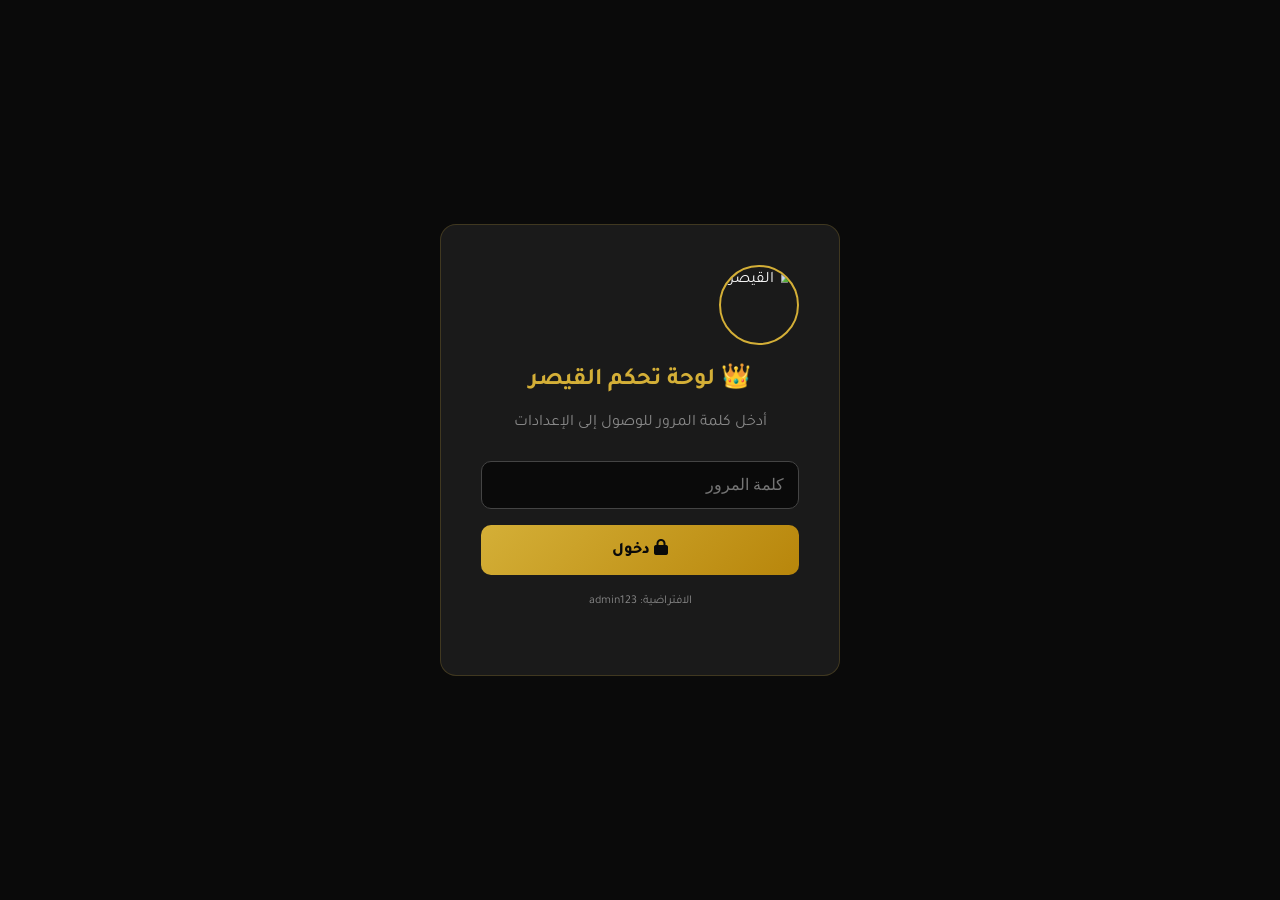
==== commit d2d2a3ff: "إضافة تغيير الشعار من لوحة التحكم" ====
--- a/admin.html
+++ b/admin.html
@@ -181,6 +181,13 @@
       </div>
 
       <div id="tab-general" class="tab-content active">
+        <div class="form-group">
+          <label>شعار المطعم</label>
+          <input type="file" accept="image/*" onchange="handleImageUpload(this, 'site-logo-preview', 'site-logo')" style="display:none;" id="siteLogoFileInput">
+          <label for="siteLogoFileInput" class="image-upload-btn"><i class="fas fa-cloud-upload-alt"></i> اضغط لرفع شعار جديد من الجوال</label>
+          <input type="hidden" id="site-logo">
+          <img id="site-logo-preview" class="image-preview-admin" style="max-width:80px;max-height:80px;border-radius:50%;">
+        </div>
         <div class="form-group"><label>اسم المطعم</label><input type="text" id="site-name"></div>
         <div class="form-group"><label>العنوان الفرعي</label><input type="text" id="site-subtitle"></div>
         <div class="form-group"><label>الوصف</label><textarea id="site-desc"></textarea></div>
